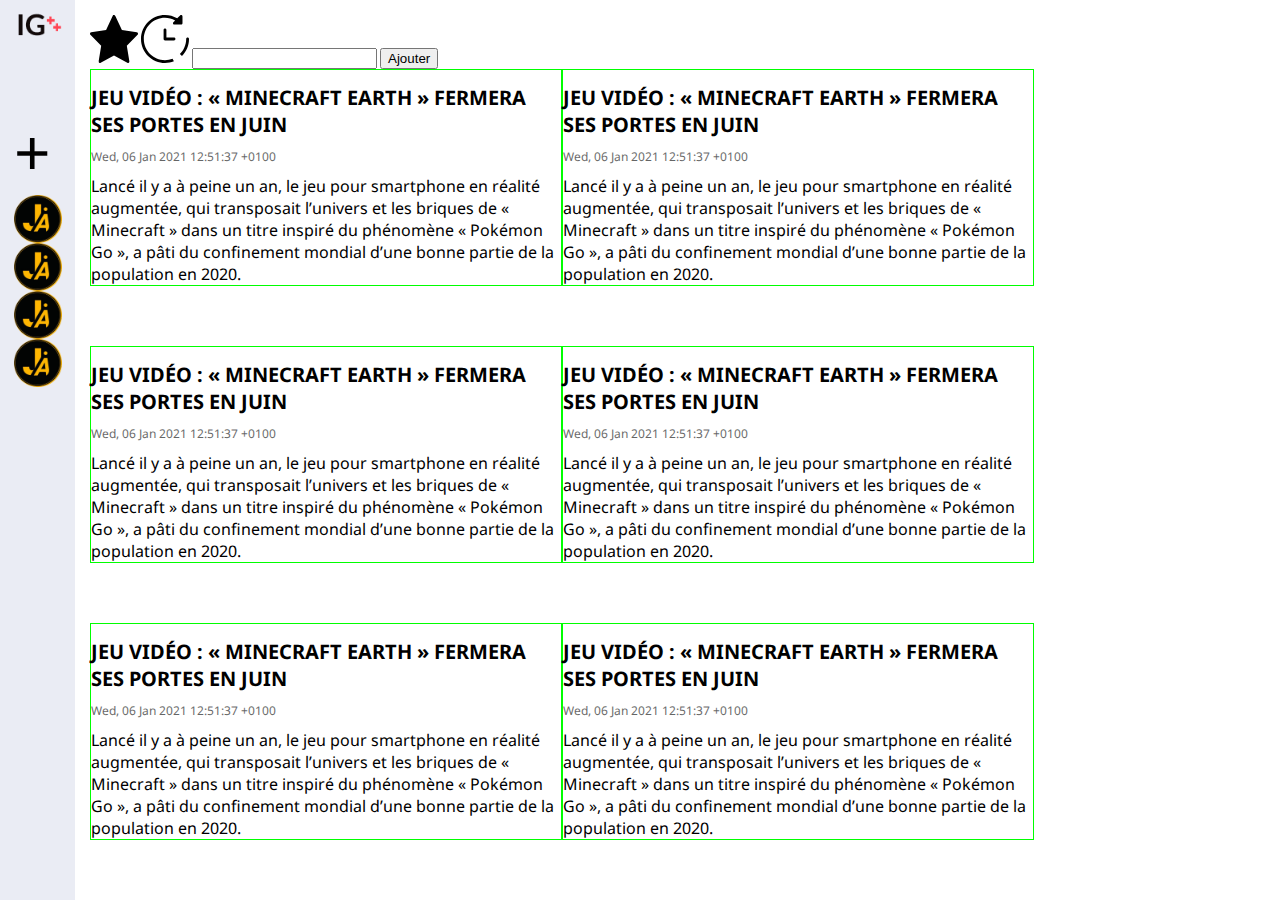
==== RSSearcher/index.html @ 4ce60fc1 "Co-authored-by: Enzo Bassot <enzo.bassot@etu.unilim.fr>" ====
<!DOCTYPE html>
<html lang="fr">
<head>
    <meta charset="UTF-8">
    <meta name="viewport" content="width=device-width, initial-scale=1.0">
    <title>In-Game RSS</title>
    <link href="style/reset.css" rel="stylesheet">
    <link href="style/monStyle.css" rel="stylesheet">
</head>
<body>
    <header class="navbar">
        <img src="data/img/igLogo.png" alt="In-Game RSS" class="nav_igLogo">
        <section class="nav_rssSection">
            <ul class="rssSection_list">
                <li class="nav_rssSection_list_li">
                    <span class="nav_rssSection_list_li_plus">+</span>
                </li>
                <li class="nav_rssSection_list_li">
                    <img src="data/img/fluxLogo1.png" alt="" class="nav_rssSection_list_li_fluxLogo">
                </li>
                <li class="nav_rssSection_list_li">
                    <img src="data/img/fluxLogo1.png" alt="" class="nav_rssSection_list_li_fluxLogo">
                </li>
                <li class="nav_rssSection_list_li">
                    <img src="data/img/fluxLogo1.png" alt="" class="nav_rssSection_list_li_fluxLogo">
                </li>
                <li class="nav_rssSection_list_li">
                    <img src="data/img/fluxLogo1.png" alt="" class="nav_rssSection_list_li_fluxLogo">
                </li>
            </ul>
        </section>
    </header>
    <section class="main">
        <section class="main_top">
            <img src="data/svg/star.svg" alt="" class="main_top_fav">
            <img src="data/svg/chronoR.svg" alt="" class="main_top_sort">
            <input class="main_top_inputText" type="url" pattern="https?://.+.xml+" required></input>
            <input class="main_top_addButton" type="button" value="Ajouter">
        </section>

        <section class="itemSection">
            <!-- <h2 class="itemSection_title">Liste des articles</h2> -->
            <ul class="itemSection_list">
                <!-- ELEMENTS TEMPORAIRES POUR FAIRE LE CSS -->
                <li class="itemSection_list_li">
                    <a href="" class="itemSection_list_li_linkImg"><img src="https://i.ytimg.com/vi/34YnyCKZPOQ/maxresdefault.jpg" alt="" class="itemSection_list_li_img"></a>
                    <h3 class="itemSection_list_li_title"><a href="" class="itemSection_list_li_link">Jeu vidéo : « Minecraft Earth » fermera ses portes en juin</a></h3>
                    <span class="itemSection_list_li_date">Wed, 06 Jan 2021 12:51:37 +0100</span>
                    <p class="itemSection_list_li_desc">Lancé il y a à peine un an, le jeu pour smartphone en réalité augmentée, qui transposait l’univers et les briques de « Minecraft » dans un titre inspiré du phénomène « Pokémon Go », a pâti du confinement mondial d’une bonne partie de la population en 2020.</p>
                </li>
                <li class="itemSection_list_li">
                    <a href="" class="itemSection_list_li_linkImg"><img src="https://i.ytimg.com/vi/34YnyCKZPOQ/maxresdefault.jpg" alt="" class="itemSection_list_li_img"></a>
                    <h3 class="itemSection_list_li_title"><a href="" class="itemSection_list_li_link">Jeu vidéo : « Minecraft Earth » fermera ses portes en juin</a></h3>
                    <span class="itemSection_list_li_date">Wed, 06 Jan 2021 12:51:37 +0100</span>
                    <p class="itemSection_list_li_desc">Lancé il y a à peine un an, le jeu pour smartphone en réalité augmentée, qui transposait l’univers et les briques de « Minecraft » dans un titre inspiré du phénomène « Pokémon Go », a pâti du confinement mondial d’une bonne partie de la population en 2020.</p>
                </li>
                <li class="itemSection_list_li">
                    <a href="" class="itemSection_list_li_linkImg"><img src="https://i.ytimg.com/vi/34YnyCKZPOQ/maxresdefault.jpg" alt="" class="itemSection_list_li_img"></a>
                    <h3 class="itemSection_list_li_title"><a href="" class="itemSection_list_li_link">Jeu vidéo : « Minecraft Earth » fermera ses portes en juin</a></h3>
                    <span class="itemSection_list_li_date">Wed, 06 Jan 2021 12:51:37 +0100</span>
                    <p class="itemSection_list_li_desc">Lancé il y a à peine un an, le jeu pour smartphone en réalité augmentée, qui transposait l’univers et les briques de « Minecraft » dans un titre inspiré du phénomène « Pokémon Go », a pâti du confinement mondial d’une bonne partie de la population en 2020.</p>
                </li>
                <li class="itemSection_list_li">
                    <a href="" class="itemSection_list_li_linkImg"><img src="https://i.ytimg.com/vi/34YnyCKZPOQ/maxresdefault.jpg" alt="" class="itemSection_list_li_img"></a>
                    <h3 class="itemSection_list_li_title"><a href="" class="itemSection_list_li_link">Jeu vidéo : « Minecraft Earth » fermera ses portes en juin</a></h3>
                    <span class="itemSection_list_li_date">Wed, 06 Jan 2021 12:51:37 +0100</span>
                    <p class="itemSection_list_li_desc">Lancé il y a à peine un an, le jeu pour smartphone en réalité augmentée, qui transposait l’univers et les briques de « Minecraft » dans un titre inspiré du phénomène « Pokémon Go », a pâti du confinement mondial d’une bonne partie de la population en 2020.</p>
                </li>
                <li class="itemSection_list_li">
                    <a href="" class="itemSection_list_li_linkImg"><img src="https://i.ytimg.com/vi/34YnyCKZPOQ/maxresdefault.jpg" alt="" class="itemSection_list_li_img"></a>
                    <h3 class="itemSection_list_li_title"><a href="" class="itemSection_list_li_link">Jeu vidéo : « Minecraft Earth » fermera ses portes en juin</a></h3>
                    <span class="itemSection_list_li_date">Wed, 06 Jan 2021 12:51:37 +0100</span>
                    <p class="itemSection_list_li_desc">Lancé il y a à peine un an, le jeu pour smartphone en réalité augmentée, qui transposait l’univers et les briques de « Minecraft » dans un titre inspiré du phénomène « Pokémon Go », a pâti du confinement mondial d’une bonne partie de la population en 2020.</p>
                </li>
                <li class="itemSection_list_li">
                    <a href="" class="itemSection_list_li_linkImg"><img src="https://i.ytimg.com/vi/34YnyCKZPOQ/maxresdefault.jpg" alt="" class="itemSection_list_li_img"></a>
                    <h3 class="itemSection_list_li_title"><a href="" class="itemSection_list_li_link">Jeu vidéo : « Minecraft Earth » fermera ses portes en juin</a></h3>
                    <span class="itemSection_list_li_date">Wed, 06 Jan 2021 12:51:37 +0100</span>
                    <p class="itemSection_list_li_desc">Lancé il y a à peine un an, le jeu pour smartphone en réalité augmentée, qui transposait l’univers et les briques de « Minecraft » dans un titre inspiré du phénomène « Pokémon Go », a pâti du confinement mondial d’une bonne partie de la population en 2020.</p>
                </li>
                
            </ul>
        </section>
    </section>
    
    <script>

        let m = {
            data: null,
            idCounter: null,
            sourceUrlList: ['https://www.jeuxactu.com/rss/ja.rss', 'https://www.lemonde.fr/pixels/rss_full.xml', 'https://www.lemonde.fr/jeux-video/rss_full.xml', 'https://www.lemonde.fr/cultures-web/rss_full.xml'],
            sourcesList: [
                {
                    id: 'id0',
                    sourceUrl: 'https://www.jeuxactu.com/rss/ja.rss',
                    switch: false,
                    fav: false,
                    articles: []
                },
                {
                    id: 'id1',
                    sourceUrl: 'https://www.lemonde.fr/pixels/rss_full.xml',
                    switch: false,
                    fav: false,
                    articles: []
                },
                {
                    id: 'id2',
                    sourceUrl: 'https://www.lemonde.fr/jeux-video/rss_full.xml',
                    switch: false,
                    fav: false,
                    articles: []
                },
                {
                    id: 'id3',
                    sourceUrl: 'https://www.lemonde.fr/cultures-web/rss_full.xml',
                    switch: false,
                    fav: false,
                    articles: []
                }
            ],
            currentArticles: [],

            init: function() {
                m.idCounter = m.sourcesList.length;
                m.initFav();
            },
            
            filterArticle: function() {
                m.currentArticles = [];
                sourcesSwitch = m.sourcesList.filter(e => e.switch == true);
                sourcesSwitch.forEach(e => {
                    e.articles.forEach(f => {
                        m.currentArticles.push(f);
                    });
                });
            },

            addFluxUrl: function(url) {
                m.sourceUrlList.push(url);
            },

            //EMPLACEMENT TEMPORAIRE
            addFluxObj: function(url){
                tempObj = tempObj = {'id': 'id' + m.idCounter,'sourceUrl': url, 'switch': false, 'fav': false, articles: []}
                m.idCounter++;
                c.fetchRSS(tempObj);
                m.sourcesList.push(tempObj);
            },
            //EMPLACEMENT TEMPORAIRE


            updateLocalFlux: function(){
                localStorage.setItem("flux", JSON.stringify(fluxTab))
            },

            initFlux: function(){
                flux = JSON.parse(localStorage.getItem("flux"))
                m.sourceUrlList = flux
            },
            
            addFav: function(source, sw) {
                source.fav = sw;
                m.updateLocalFav();
            },

            updateLocalFav: function(){
                let favTab = [];
                m.sourcesList.forEach(e => {
                    if (e.fav)
                        favTab.push(e.sourceUrl);
                });
                localStorage.setItem("favs", JSON.stringify(favTab));
            },

            initFav: function() {
                favs = JSON.parse(localStorage.getItem("favs"));
                favs.forEach(e => {
                    m.sourcesList.forEach(f => {
                        if (f.sourceUrl == e)
                            f.fav = true;
                    })
                });
            }
        }
        
        let c = {
            init: function() {
                m.init();
                m.sourcesList.forEach(e => {
                    c.fetchRSS(e)
                });
                v.init()
            },

            fetchRSS: function(source) {
                let xhr = new XMLHttpRequest();
                xhr.onreadystatechange = function() {
                    if (xhr.status==200 && xhr.readyState==4) {
                        m.data = JSON.parse(xhr.responseText)
                        v.renderFlux(m.data, source)
                        m.data.channel.item.forEach(e => {
                            source.articles.push({'article': e, 'id': source.id})
                        });
                    }
                };
                xhr.open('get', "https://quentin-huet.fr/pt/script/getRss.php?flux=" + source.sourceUrl);
                xhr.send();
            },

            handlerClickFlux: function(source, target) {
                if (source.switch == false) {
                    source.switch = true;
                    m.filterArticle();
                    v.renderArticles(m.currentArticles);
                    target.style = 'color: #F00'
                } else {
                    source.switch = false;
                    m.filterArticle();
                    v.renderArticles(m.currentArticles);
                    target.style = 'color: #000'
                }
            },

            handlerAdd: function() {
                str = v.inputText.value
                alreadyAdded = false
                if ((str.includes("https://") || str.includes("http://")) & (str.includes(".xml") || (str.includes(".rss")))) {
                    m.sourcesList.forEach(e => {
                        if (str == e.sourceUrl){
                            alreadyAdded = true
                        }      
                    })
                    if (alreadyAdded == false){
                        addFluxObj(str);
                        v.inputText.value = "";   
                    }
                }
            },

            handlerFav: function(source, target) {
                if (source.fav == false){
                    m.addFav(source, true);
                    target.style = 'color: #F00';
                } else {
                    m.addFav(source, false);
                    target.style = 'color: #000';
                }
            }
        }

        let v = {
            fluxList: document.querySelector('.rssSection_list'),
            itemList: document.querySelector('.itemSection_list'),
            inputText: document.querySelector('.main_top_inputText'),
            addButton: document.querySelector('.main_top_addButton'),

            init: function() {
                v.addButton.addEventListener('click', c.handlerAdd)
                //v.renderFav();
            },

            renderFlux: function(flux, source) {
                // Rendu du titre dans la liste des flux
                itemFlux = document.createElement('li')
                itemFlux.classList.add('nav_rssSection_list_li')

                title = document.createElement('p')
                title.classList.add('nav_rssSection_list_li_title');
                fav = document.createElement('p');
                fav.classList.add('nav_rssSection_list_li_fav');

                itemFlux.id = source.id
                title.textContent = flux.channel.title
                title.addEventListener('click', function(ev){c.handlerClickFlux(source, ev.target)})

                fav.textContent = "ajouter en favori";
                fav.addEventListener('click', function(ev){c.handlerFav(source, ev.target)});

                itemFlux.appendChild(title)
                itemFlux.appendChild(fav);
                v.fluxList.appendChild(itemFlux)

                v.renderFav();
            },

            renderArticles(articles) {
                v.itemList.innerHTML = '';
                articles.forEach(e => {
                    itemArticle = document.createElement('li')
                    itemArticle.classList.add('itemSection_list_li');
                    
                    title = document.createElement('h3')
                    title.classList.add('itemSection_list_li_title');
                    desc = document.createElement('p')
                    desc.classList.add('itemSection_list_li_desc');
                    link = document.createElement('a')
                    link.classList.add('itemSection_list_li_link');
                    linkImg = document.createElement('a')
                    link.classList.add('itemSection_list_li_linkImg');
                    date = document.createElement('span')
                    date.classList.add('itemSection_list_li_date');

                    desc.textContent = e.article.description
                    link.textContent = e.article.title
                    link.href = e.article.link
                    linkImg.href = e.article.link
                    link.target = "_blank"
                    date.textContent = e.article.pubDate

                    image = document.createElement('img');
                    image.classList.add('itemSection_list_li_img')
                    if(e.article.enclosure)
                        image.src = e.article.enclosure["@attributes"].url;
                    else
                        image.src = '[data-uri]'

                    itemArticle.id = e.id

                    title.appendChild(link)
                    linkImg.appendChild(image)

                    itemArticle.appendChild(linkImg)
                    itemArticle.appendChild(title)
                    itemArticle.appendChild(date)
                    itemArticle.appendChild(desc)

                    v.itemList.appendChild(itemArticle)
                });
            },

            renderFav(){
                m.sourcesList.forEach(e => {
                    if (e.fav) {
                        document.querySelector('#'+e.id).querySelector('.nav_rssSection_list_li_fav').style = 'color: #F00';
                    }
                })
            }
        }

        c.init();

    </script>
</body>
</html>
---- RSSearcher/style/monStyle.css ----
/* Import de la police du site */
@import url('https://fonts.googleapis.com/css2?family=Noto+Sans:wght@400;700&display=swap');

:root {
    --red: #FF4554;
    --yellow: #FFC107;
    --gray-light: #EAECF4;
    --gray: #D5D8E5;
    --white: #FFF;
}

html {
    font-size: 62.5%;
}

body {
    background-color: var(--white);
    display: flex;
    position: relative;
    font-family: 'Noto Sans', sans-serif;
}

header {
    display: flex;
    flex-direction: column;
    align-items: center;
    position: fixed;
}

.navbar {
    width: 7.5rem;
    height: 100vh;
    background-color: var(--gray-light);
}

.nav_igLogo {
    height: 4.8rem;
    width: 4.8rem;
    margin-bottom: 6rem;
}

.nav_rssSection_list_li {
    display: flex;
    align-items:  center;
}

.nav_rssSection_list_li_plus {
    font-size: 6.4em;
    
}

.nav_rssSection_list_li_fluxLogo {
    height: 4.8rem;
    width: 4.8rem;
}

.nav_rssSection_list_li {
    cursor: pointer;
}

.nav_rssSection_list_li_fav {
    cursor: pointer;
}



/* //////////////// */
/*      MAIN        */
/* //////////////// */

.main {
    padding: 1.5rem;
    margin-left: 7.5rem;
}

.main_top_fav, .main_top_sort {
    width: 4.8rem;
    height: 4.8rem;
}

/* LISTE D'ARTICLES */

.itemSection_list {
    display: flex;
    flex: 1;
    flex-wrap: wrap;
    row-gap: 6rem;
}

.itemSection_list_li {
    max-width: 100vw;
    /* margin: 2.0rem; */

    /* tests */
    border: 1px #0F0 solid;
}

.itemSection_list_li_img {
    width: 100%;
}

.itemSection_list_li_link:hover {
    color: var(--red);
}

.itemSection_list_li_title {
    font-size: 2.0em;
    font-weight: 700;
    text-transform: uppercase;
    margin-bottom: 1rem;
    color: blue;
}

.itemSection_list_li_date {
    font-size: 1.2em;
    opacity: 60%;
}

.itemSection_list_li_desc {
    margin-top: 1rem;
    font-size: 1.6em;
}

@media (min-width: 40rem) {
    .itemSection_list {
        display: inline-flex;
        flex-flow: row wrap;
    }

    .itemSection_list_li {
        /* flex: 0 40%; */
        /* max-width: 20.0rem; */
        flex-basis: 40%;
        /* flex-grow: 50%; */
    }
}
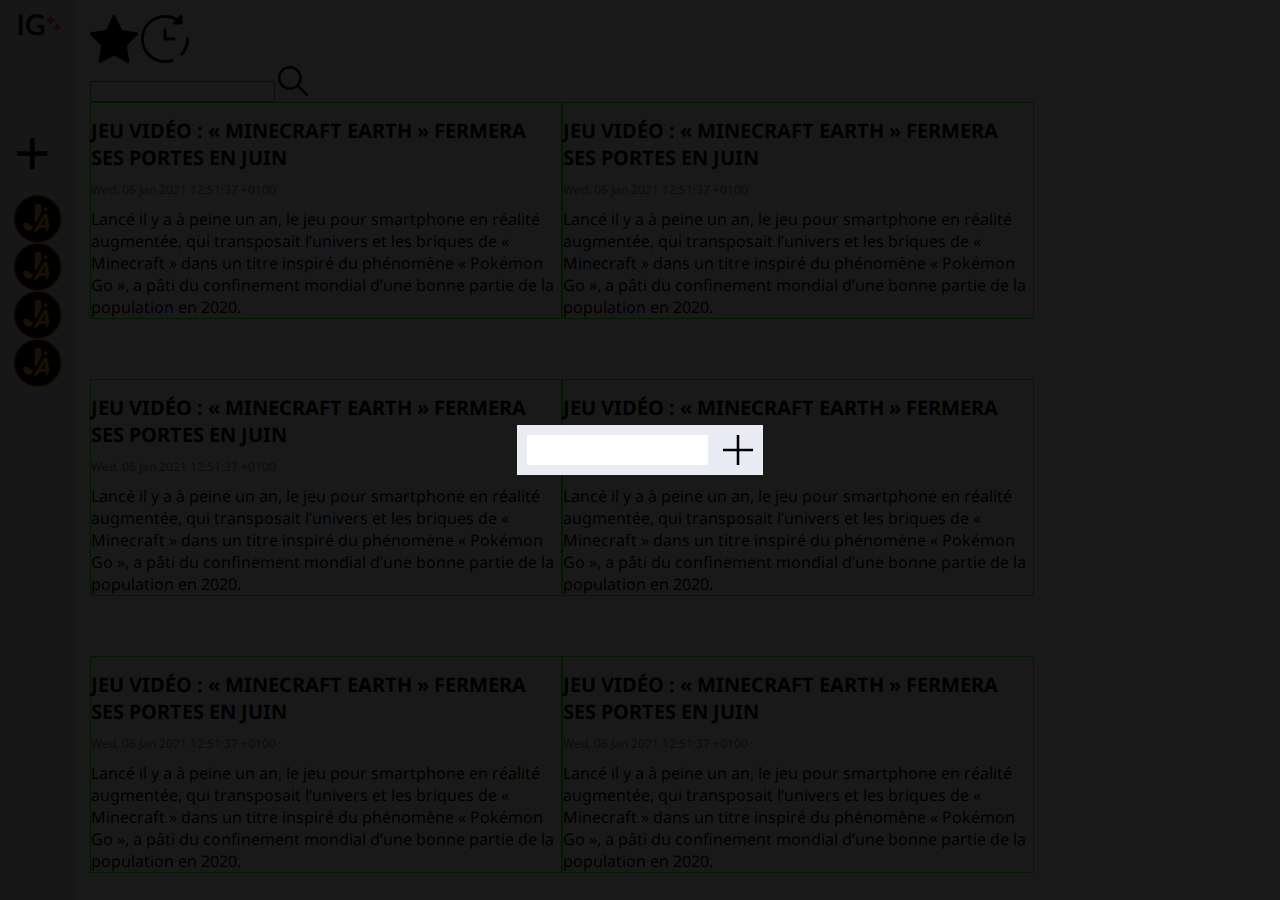
==== commit b0e50437: "last edits 2-we" ====
--- a/RSSearcher/index.html
+++ b/RSSearcher/index.html
@@ -3,11 +3,17 @@
 <head>
     <meta charset="UTF-8">
     <meta name="viewport" content="width=device-width, initial-scale=1.0">
-    <title>In-Game RSS</title>
+    <title>In-Game RSS b</title>
     <link href="style/reset.css" rel="stylesheet">
     <link href="style/monStyle.css" rel="stylesheet">
 </head>
 <body>
+    <div class="addFluxOverlay"></div>
+    <div class="addFluxBox">
+        <input class="addFluxOverlay_box_inputText" type="url"></input>
+        <img class="addFluxOverlay_box_addButton" src="data/svg/plus.svg">
+    </div>
+
     <header class="navbar">
         <img src="data/img/igLogo.png" alt="In-Game RSS" class="nav_igLogo">
         <section class="nav_rssSection">
@@ -31,12 +37,14 @@
         </section>
     </header>
     <section class="main">
-        <section class="main_top">
+        <nav class="main_top">
             <img src="data/svg/star.svg" alt="" class="main_top_fav">
             <img src="data/svg/chronoR.svg" alt="" class="main_top_sort">
-            <input class="main_top_inputText" type="url" pattern="https?://.+.xml+" required></input>
-            <input class="main_top_addButton" type="button" value="Ajouter">
-        </section>
+            <div class="main_top_searchbarBox">
+                <input class="main_top_searchbarBox_search"></input>
+                <img class="main_top_searchbarBox_button" src="data/svg/search.svg">
+            </div>
+        </nav>
 
         <section class="itemSection">
             <!-- <h2 class="itemSection_title">Liste des articles</h2> -->
@@ -87,42 +95,16 @@
 
         let m = {
             data: null,
-            idCounter: null,
-            sourceUrlList: ['https://www.jeuxactu.com/rss/ja.rss', 'https://www.lemonde.fr/pixels/rss_full.xml', 'https://www.lemonde.fr/jeux-video/rss_full.xml', 'https://www.lemonde.fr/cultures-web/rss_full.xml'],
-            sourcesList: [
-                {
-                    id: 'id0',
-                    sourceUrl: 'https://www.jeuxactu.com/rss/ja.rss',
-                    switch: false,
-                    fav: false,
-                    articles: []
-                },
-                {
-                    id: 'id1',
-                    sourceUrl: 'https://www.lemonde.fr/pixels/rss_full.xml',
-                    switch: false,
-                    fav: false,
-                    articles: []
-                },
-                {
-                    id: 'id2',
-                    sourceUrl: 'https://www.lemonde.fr/jeux-video/rss_full.xml',
-                    switch: false,
-                    fav: false,
-                    articles: []
-                },
-                {
-                    id: 'id3',
-                    sourceUrl: 'https://www.lemonde.fr/cultures-web/rss_full.xml',
-                    switch: false,
-                    fav: false,
-                    articles: []
-                }
-            ],
+            idCounter: 0,
+            sourcesUrlList: ['https://www.jeuxactu.com/rss/ja.rss', 'https://www.lemonde.fr/pixels/rss_full.xml', 'https://www.lemonde.fr/jeux-video/rss_full.xml', 'https://www.lemonde.fr/cultures-web/rss_full.xml'],
+            sourcesList: [],
             currentArticles: [],
 
             init: function() {
-                m.idCounter = m.sourcesList.length;
+                m.initFlux();
+                m.sourcesUrlList.forEach(e => {
+                    m.addFluxObj(e);
+                });
                 m.initFav();
             },
             
@@ -136,41 +118,33 @@
                 });
             },
 
+            initFlux: function() {
+                flux = JSON.parse(localStorage.getItem("flux"));
+                if (flux != null){
+                    m.sourcesUrlList = flux;
+                }
+            },
+
             addFluxUrl: function(url) {
-                m.sourceUrlList.push(url);
-            },
-
-            //EMPLACEMENT TEMPORAIRE
-            addFluxObj: function(url){
+                m.sourcesUrlList.push(url);
+                m.updateLocalFlux();
+            },
+
+            addFluxObj: function(url) {
                 tempObj = tempObj = {'id': 'id' + m.idCounter,'sourceUrl': url, 'switch': false, 'fav': false, articles: []}
                 m.idCounter++;
                 c.fetchRSS(tempObj);
                 m.sourcesList.push(tempObj);
             },
-            //EMPLACEMENT TEMPORAIRE
-
-
-            updateLocalFlux: function(){
-                localStorage.setItem("flux", JSON.stringify(fluxTab))
-            },
-
-            initFlux: function(){
-                flux = JSON.parse(localStorage.getItem("flux"))
-                m.sourceUrlList = flux
+
+            updateLocalFlux: function() {
+                console.log('update flux');
+                localStorage.setItem("flux", JSON.stringify(m.sourcesUrlList));
             },
             
             addFav: function(source, sw) {
                 source.fav = sw;
                 m.updateLocalFav();
-            },
-
-            updateLocalFav: function(){
-                let favTab = [];
-                m.sourcesList.forEach(e => {
-                    if (e.fav)
-                        favTab.push(e.sourceUrl);
-                });
-                localStorage.setItem("favs", JSON.stringify(favTab));
             },
 
             initFav: function() {
@@ -181,27 +155,36 @@
                             f.fav = true;
                     })
                 });
+            },
+
+            updateLocalFav: function() {
+                let favTab = [];
+                m.sourcesList.forEach(e => {
+                    if (e.fav){
+                        favTab.push(e.sourceUrl);
+                    }
+                });
+                localStorage.setItem("favs", JSON.stringify(favTab));
             }
         }
         
         let c = {
             init: function() {
                 m.init();
-                m.sourcesList.forEach(e => {
-                    c.fetchRSS(e)
-                });
-                v.init()
+                v.init();
             },
 
             fetchRSS: function(source) {
                 let xhr = new XMLHttpRequest();
                 xhr.onreadystatechange = function() {
                     if (xhr.status==200 && xhr.readyState==4) {
-                        m.data = JSON.parse(xhr.responseText)
-                        v.renderFlux(m.data, source)
-                        m.data.channel.item.forEach(e => {
-                            source.articles.push({'article': e, 'id': source.id})
-                        });
+                        m.data = JSON.parse(xhr.responseText);
+                        if (m.data != false) {
+                            v.renderFlux(m.data, source);
+                            m.data.channel.item.forEach(e => {
+                                source.articles.push({'article': e, 'id': source.id});
+                            });
+                        }
                     }
                 };
                 xhr.open('get', "https://quentin-huet.fr/pt/script/getRss.php?flux=" + source.sourceUrl);
@@ -213,33 +196,35 @@
                     source.switch = true;
                     m.filterArticle();
                     v.renderArticles(m.currentArticles);
-                    target.style = 'color: #F00'
+                    target.style = 'color: #F00';
                 } else {
                     source.switch = false;
                     m.filterArticle();
                     v.renderArticles(m.currentArticles);
-                    target.style = 'color: #000'
+                    target.style = 'color: #000';
                 }
             },
 
             handlerAdd: function() {
-                str = v.inputText.value
-                alreadyAdded = false
+                str = v.inputText.value;
+                alreadyAdded = false;
                 if ((str.includes("https://") || str.includes("http://")) & (str.includes(".xml") || (str.includes(".rss")))) {
                     m.sourcesList.forEach(e => {
-                        if (str == e.sourceUrl){
-                            alreadyAdded = true
+                        if (str == e.sourceUrl) {
+                            alreadyAdded = true;
                         }      
                     })
-                    if (alreadyAdded == false){
-                        addFluxObj(str);
-                        v.inputText.value = "";   
+                    if (alreadyAdded == false) {
+                        m.addFluxUrl(str);
+                        m.addFluxObj(str);
+                        v.inputText.value = "";
+                        v.hideOverlay();
                     }
                 }
             },
 
             handlerFav: function(source, target) {
-                if (source.fav == false){
+                if (source.fav == false) {
                     m.addFav(source, true);
                     target.style = 'color: #F00';
                 } else {
@@ -252,34 +237,39 @@
         let v = {
             fluxList: document.querySelector('.rssSection_list'),
             itemList: document.querySelector('.itemSection_list'),
-            inputText: document.querySelector('.main_top_inputText'),
-            addButton: document.querySelector('.main_top_addButton'),
+            addFluxPlus: document.querySelector('.nav_rssSection_list_li_plus'),
+            addFluxOverlay: document.querySelector('.addFluxOverlay'),
+            addFluxBox: document.querySelector('.addFluxBox'),
+            inputText: document.querySelector('.addFluxOverlay_box_inputText'),
+            addButton: document.querySelector('.addFluxOverlay_box_addButton'),
 
             init: function() {
-                v.addButton.addEventListener('click', c.handlerAdd)
+                v.addFluxPlus.addEventListener('click', v.showOverlay);
+                v.addFluxOverlay.addEventListener('click', v.hideOverlay);
+                v.addButton.addEventListener('click', c.handlerAdd);
                 //v.renderFav();
             },
 
             renderFlux: function(flux, source) {
                 // Rendu du titre dans la liste des flux
-                itemFlux = document.createElement('li')
-                itemFlux.classList.add('nav_rssSection_list_li')
-
-                title = document.createElement('p')
+                itemFlux = document.createElement('li');
+                itemFlux.classList.add('nav_rssSection_list_li');
+
+                title = document.createElement('p');
                 title.classList.add('nav_rssSection_list_li_title');
                 fav = document.createElement('p');
                 fav.classList.add('nav_rssSection_list_li_fav');
 
-                itemFlux.id = source.id
-                title.textContent = flux.channel.title
-                title.addEventListener('click', function(ev){c.handlerClickFlux(source, ev.target)})
+                itemFlux.id = source.id;
+                title.textContent = flux.channel.title;
+                title.addEventListener('click', function(ev){c.handlerClickFlux(source, ev.target)});
 
                 fav.textContent = "ajouter en favori";
                 fav.addEventListener('click', function(ev){c.handlerFav(source, ev.target)});
 
-                itemFlux.appendChild(title)
+                itemFlux.appendChild(title);
                 itemFlux.appendChild(fav);
-                v.fluxList.appendChild(itemFlux)
+                v.fluxList.appendChild(itemFlux);
 
                 v.renderFav();
             },
@@ -287,57 +277,72 @@
             renderArticles(articles) {
                 v.itemList.innerHTML = '';
                 articles.forEach(e => {
-                    itemArticle = document.createElement('li')
+                    itemArticle = document.createElement('li');
                     itemArticle.classList.add('itemSection_list_li');
                     
-                    title = document.createElement('h3')
+                    title = document.createElement('h3');
                     title.classList.add('itemSection_list_li_title');
-                    desc = document.createElement('p')
+                    desc = document.createElement('p');
                     desc.classList.add('itemSection_list_li_desc');
-                    link = document.createElement('a')
+                    link = document.createElement('a');
                     link.classList.add('itemSection_list_li_link');
-                    linkImg = document.createElement('a')
+                    linkImg = document.createElement('a');
                     link.classList.add('itemSection_list_li_linkImg');
-                    date = document.createElement('span')
+                    date = document.createElement('span');
                     date.classList.add('itemSection_list_li_date');
 
-                    desc.textContent = e.article.description
-                    link.textContent = e.article.title
-                    link.href = e.article.link
-                    linkImg.href = e.article.link
-                    link.target = "_blank"
-                    date.textContent = e.article.pubDate
+                    desc.textContent = e.article.description;
+                    link.textContent = e.article.title;
+                    link.href = e.article.link;
+                    linkImg.href = e.article.link;
+                    link.target = "_blank";
+                    date.textContent = e.article.pubDate;
 
                     image = document.createElement('img');
-                    image.classList.add('itemSection_list_li_img')
-                    if(e.article.enclosure)
+                    image.classList.add('itemSection_list_li_img');
+                    if(e.article.enclosure) {
                         image.src = e.article.enclosure["@attributes"].url;
-                    else
+                    }
+                    else {
                         image.src = '[data-uri]'
-
-                    itemArticle.id = e.id
-
-                    title.appendChild(link)
-                    linkImg.appendChild(image)
-
-                    itemArticle.appendChild(linkImg)
-                    itemArticle.appendChild(title)
-                    itemArticle.appendChild(date)
-                    itemArticle.appendChild(desc)
-
-                    v.itemList.appendChild(itemArticle)
-                });
-            },
-
-            renderFav(){
+                    }
+
+                    itemArticle.id = e.id;
+
+                    title.appendChild(link);
+                    linkImg.appendChild(image);
+
+                    itemArticle.appendChild(linkImg);
+                    itemArticle.appendChild(title);
+                    itemArticle.appendChild(date);
+                    itemArticle.appendChild(desc);
+
+                    v.itemList.appendChild(itemArticle);
+                });
+            },
+
+            renderFav() {
                 m.sourcesList.forEach(e => {
                     if (e.fav) {
                         document.querySelector('#'+e.id).querySelector('.nav_rssSection_list_li_fav').style = 'color: #F00';
                     }
                 })
+            },
+
+            showOverlay: function() {
+                v.addFluxOverlay.style.width = '100%';
+                v.addFluxBox.style.width = 'fit-content';
+                v.addFluxBox.style.display = 'flex';
+            },
+
+            hideOverlay: function() {
+                v.addFluxOverlay.style.width = '0';
+                v.addFluxBox.style.width = '0';
+                v.addFluxBox.style.display = 'none';
             }
         }
-
+        
+        v.showOverlay();
         c.init();
 
     </script>
--- a/RSSearcher/style/monStyle.css
+++ b/RSSearcher/style/monStyle.css
@@ -21,14 +21,61 @@
     font-family: 'Noto Sans', sans-serif;
 }
 
-header {
+.addFluxOverlay {
+    position: fixed;
+    height: 100%;
+    width: 0;
+    z-index: 1;
+    top: 0;
+    left: 0;
+    background-color: rgb(0,0,0);
+    background-color: rgba(0,0,0, 0.9);
+    overflow-x: hidden;
+}
+
+.addFluxBox {
+    position: fixed;
+    width: 0;
+    z-index: 2;
+    top: 50%;
+    left: 50%;
+    transform: translate(-50%, -50%);
+    overflow-x: hidden;
+}
+
+.addFluxBox {
+    background-color: var(--gray-light);
+    padding: 1rem;
+    display: none;
+    column-gap: 1.5rem;
+    width: fit-content;
+}
+
+.addFluxOverlay_box_inputText {
+    border: 0;
+    -webkit-appearance: none;
+}
+
+.addFluxOverlay_box_inputText:focus {
+    border: 0;
+    outline-width: 0;
+}
+
+.addFluxOverlay_box_addButton:hover {
+    cursor: pointer;
+}
+
+/* //////////////// */
+/*      Header      */
+/* //////////////// */
+
+/* NAVBAR */
+
+.navbar {
     display: flex;
     flex-direction: column;
     align-items: center;
     position: fixed;
-}
-
-.navbar {
     width: 7.5rem;
     height: 100vh;
     background-color: var(--gray-light);
@@ -42,7 +89,7 @@
 
 .nav_rssSection_list_li {
     display: flex;
-    align-items:  center;
+    align-items: center;
 }
 
 .nav_rssSection_list_li_plus {
@@ -68,6 +115,8 @@
 /* //////////////// */
 /*      MAIN        */
 /* //////////////// */
+
+/* TOP */
 
 .main {
     padding: 1.5rem;
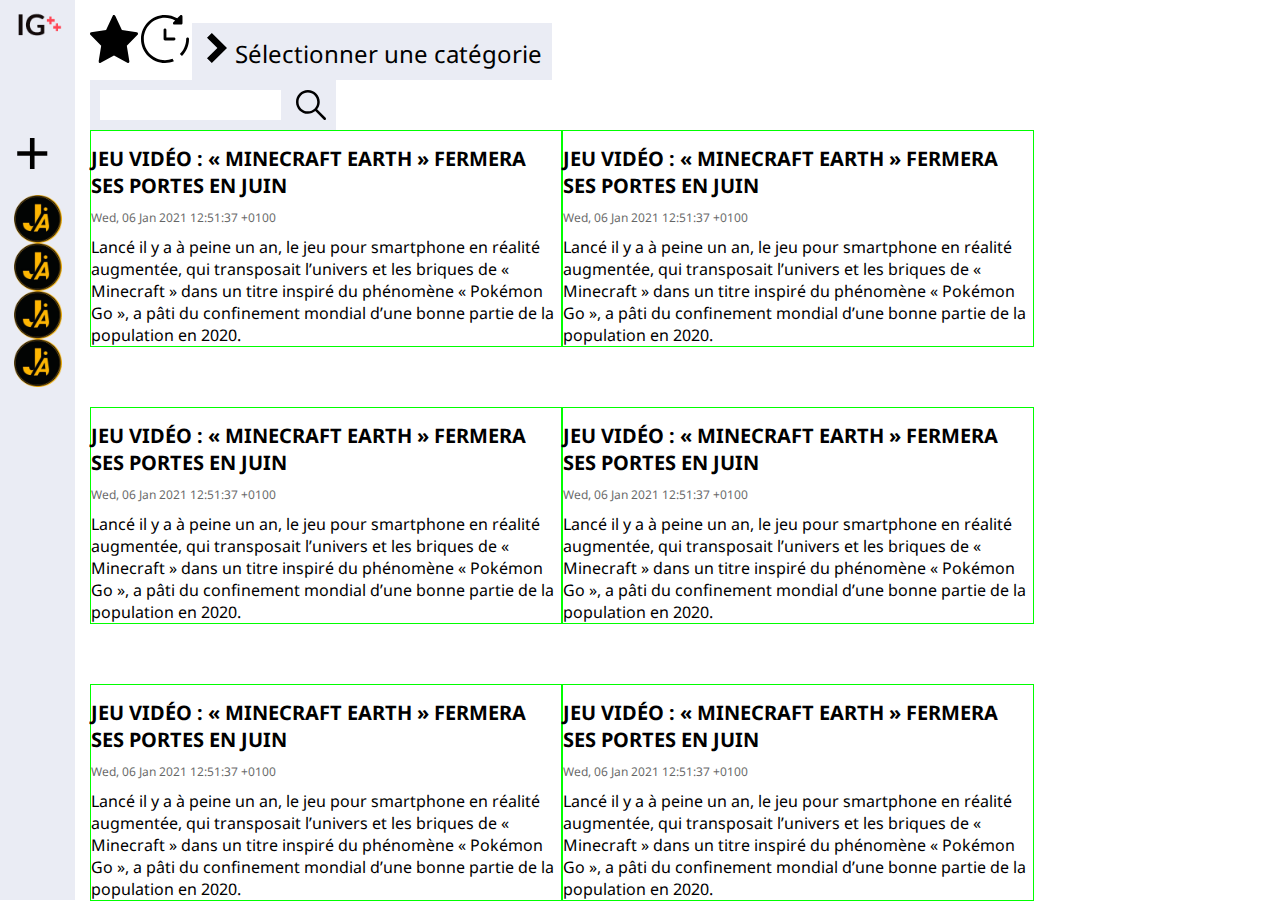
==== commit b361511e: "Co-authored-by: Enzo Bassot <enzo.bassot@etu.unilim.fr>" ====
--- a/RSSearcher/index.html
+++ b/RSSearcher/index.html
@@ -3,7 +3,7 @@
 <head>
     <meta charset="UTF-8">
     <meta name="viewport" content="width=device-width, initial-scale=1.0">
-    <title>In-Game RSS b</title>
+    <title>In-Game RSS 29</title>
     <link href="style/reset.css" rel="stylesheet">
     <link href="style/monStyle.css" rel="stylesheet">
 </head>
@@ -40,6 +40,24 @@
         <nav class="main_top">
             <img src="data/svg/star.svg" alt="" class="main_top_fav">
             <img src="data/svg/chronoR.svg" alt="" class="main_top_sort">
+            <div class="main_top_categoryBox">
+                <img class="main_top_categoryBox_arrow" src="data/svg/arrow.svg">
+                <span class="main_top_categoryBox_text">Sélectionner une catégorie</span>
+                <ul class="main_top_categoryBox_list">
+                    <li class="main_top_categoryBox_list_li">
+                        <span class="main_top_categoryBox_list_li_text">Jeux vidéo</span>
+                    </li>
+                    <li class="main_top_categoryBox_list_li">
+                        <span class="main_top_categoryBox_list_li_text">Pixels</span>
+                    </li>
+                    <li class="main_top_categoryBox_list_li">
+                        <span class="main_top_categoryBox_list_li_text">Cultures web</span>
+                    </li>
+                    <li class="main_top_categoryBox_list_li">
+                        <span class="main_top_categoryBox_list_li_text">Toute l'actualité</span>
+                    </li>
+                </ul>
+            </div>
             <div class="main_top_searchbarBox">
                 <input class="main_top_searchbarBox_search"></input>
                 <img class="main_top_searchbarBox_button" src="data/svg/search.svg">
@@ -103,9 +121,8 @@
             init: function() {
                 m.initFlux();
                 m.sourcesUrlList.forEach(e => {
-                    m.addFluxObj(e);
-                });
-                m.initFav();
+                    m.createFluxObj(e);
+                });
             },
             
             filterArticle: function() {
@@ -130,11 +147,11 @@
                 m.updateLocalFlux();
             },
 
-            addFluxObj: function(url) {
-                tempObj = tempObj = {'id': 'id' + m.idCounter,'sourceUrl': url, 'switch': false, 'fav': false, articles: []}
+            createFluxObj: function(url) {
+                tempObj = tempObj = {'id': 'id' + m.idCounter, 'name': null, 'sourceUrl': url, 'switch': false, 'fav': false, articles: []};
+                m.sourcesList.push(tempObj);
                 m.idCounter++;
-                c.fetchRSS(tempObj);
-                m.sourcesList.push(tempObj);
+                //return tempObj;
             },
 
             updateLocalFlux: function() {
@@ -167,10 +184,21 @@
                 localStorage.setItem("favs", JSON.stringify(favTab));
             }
         }
-        
+
         let c = {
             init: function() {
                 m.init();
+                // m.sourcesList.forEach(e => {
+                //     setTimeout(async function() {
+                //         //c.fetchRSS(e);
+                //         await c.fetchRSS(e);
+                //     },1000);
+                //     v.renderFlux(e);
+                // });
+                m.sourcesList.forEach(e => {
+                    c.fetchRSS(e);
+                });
+                m.initFav();
                 v.init();
             },
 
@@ -180,10 +208,11 @@
                     if (xhr.status==200 && xhr.readyState==4) {
                         m.data = JSON.parse(xhr.responseText);
                         if (m.data != false) {
-                            v.renderFlux(m.data, source);
+                            source.name = m.data.channel.title;
                             m.data.channel.item.forEach(e => {
                                 source.articles.push({'article': e, 'id': source.id});
                             });
+                            v.renderFlux(source);
                         }
                     }
                 };
@@ -250,7 +279,7 @@
                 //v.renderFav();
             },
 
-            renderFlux: function(flux, source) {
+            renderFlux: async function(source) {
                 // Rendu du titre dans la liste des flux
                 itemFlux = document.createElement('li');
                 itemFlux.classList.add('nav_rssSection_list_li');
@@ -261,7 +290,7 @@
                 fav.classList.add('nav_rssSection_list_li_fav');
 
                 itemFlux.id = source.id;
-                title.textContent = flux.channel.title;
+                title.textContent = source.name;
                 title.addEventListener('click', function(ev){c.handlerClickFlux(source, ev.target)});
 
                 fav.textContent = "ajouter en favori";
@@ -322,6 +351,7 @@
             },
 
             renderFav() {
+                //A CHANGER : PAS DE M DANS LE V                
                 m.sourcesList.forEach(e => {
                     if (e.fav) {
                         document.querySelector('#'+e.id).querySelector('.nav_rssSection_list_li_fav').style = 'color: #F00';
@@ -342,7 +372,7 @@
             }
         }
         
-        v.showOverlay();
+        // v.showOverlay();
         c.init();
 
     </script>
--- a/RSSearcher/style/monStyle.css
+++ b/RSSearcher/style/monStyle.css
@@ -41,15 +41,13 @@
     left: 50%;
     transform: translate(-50%, -50%);
     overflow-x: hidden;
-}
-
-.addFluxBox {
+
     background-color: var(--gray-light);
     padding: 1rem;
     display: none;
     column-gap: 1.5rem;
     width: fit-content;
-}
+} 
 
 .addFluxOverlay_box_inputText {
     border: 0;
@@ -90,6 +88,7 @@
 .nav_rssSection_list_li {
     display: flex;
     align-items: center;
+    row-gap: 1.5rem;
 }
 
 .nav_rssSection_list_li_plus {
@@ -128,6 +127,58 @@
     height: 4.8rem;
 }
 
+.main_top_categoryBox {
+    background-color: var(--gray-light);
+    padding: 1rem;
+    column-gap: 1.5rem;
+    width: fit-content;
+    display: inline-block;
+    position: relative;
+}
+
+.main_top_categoryBox_arrow {
+    transform: rotate(90deg);
+}
+
+.main_top_categoryBox_text {
+    font-size: 2.4em;
+}
+
+.main_top_categoryBox_list {
+    display: none;
+    position: absolute;
+    width: 100%;
+    background-color: var(--gray-light);
+    z-index: 1;
+}
+
+/* PLUS TARD PAS EN HOVER → AU CLICK */
+.main_top_categoryBox:hover .main_top_categoryBox_list {
+    display: block;
+}
+
+.main_top_categoryBox_list_li_text {
+    font-size: 2.4em;
+}
+
+.main_top_searchbarBox {
+    background-color: var(--gray-light);
+    padding: 1rem;
+    column-gap: 1.5rem;
+    width: fit-content;
+    display: flex;
+}
+
+.main_top_searchbarBox_search {
+    border: 0;
+    -webkit-appearance: none;
+}
+
+.main_top_searchbarBox_search:focus {
+    border: 0;
+    outline-width: 0;
+}
+
 /* LISTE D'ARTICLES */
 
 .itemSection_list {
@@ -135,6 +186,7 @@
     flex: 1;
     flex-wrap: wrap;
     row-gap: 6rem;
+    
 }
 
 .itemSection_list_li {
@@ -147,6 +199,14 @@
 
 .itemSection_list_li_img {
     width: 100%;
+}
+
+/* /!\ */
+/* NE MARCHE PAS */
+/* /!\ */
+.itemSection_list_li_img:hover .itemSection_list_li_title {
+    opacity: 80%;
+    color: var(--red);
 }
 
 .itemSection_list_li_link:hover {
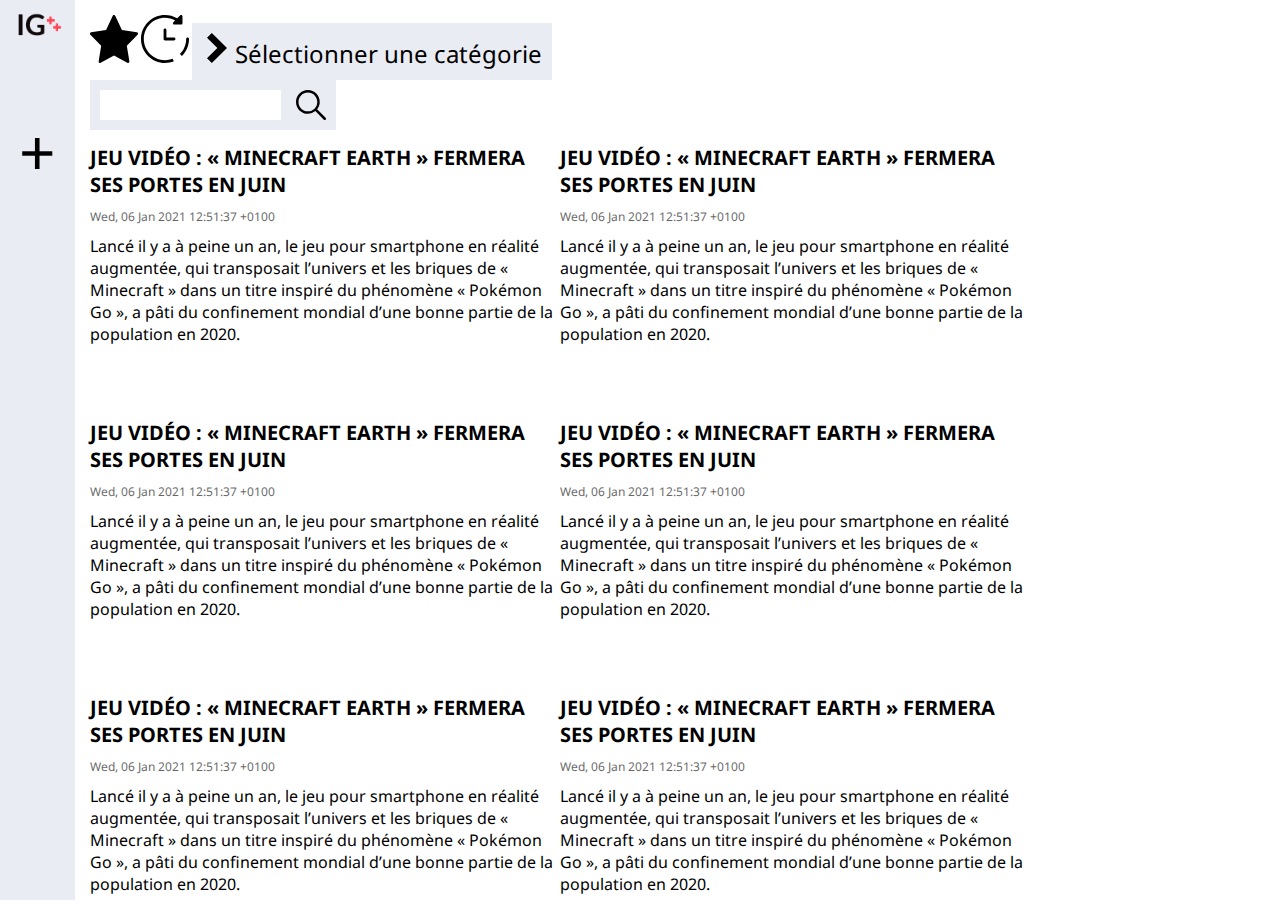
==== commit 7c0d8342: "added flux icons" ====
--- a/RSSearcher/index.html
+++ b/RSSearcher/index.html
@@ -3,7 +3,7 @@
 <head>
     <meta charset="UTF-8">
     <meta name="viewport" content="width=device-width, initial-scale=1.0">
-    <title>In-Game RSS 29</title>
+    <title>In-Game RSS 32</title>
     <link href="style/reset.css" rel="stylesheet">
     <link href="style/monStyle.css" rel="stylesheet">
 </head>
@@ -20,18 +20,6 @@
             <ul class="rssSection_list">
                 <li class="nav_rssSection_list_li">
                     <span class="nav_rssSection_list_li_plus">+</span>
-                </li>
-                <li class="nav_rssSection_list_li">
-                    <img src="data/img/fluxLogo1.png" alt="" class="nav_rssSection_list_li_fluxLogo">
-                </li>
-                <li class="nav_rssSection_list_li">
-                    <img src="data/img/fluxLogo1.png" alt="" class="nav_rssSection_list_li_fluxLogo">
-                </li>
-                <li class="nav_rssSection_list_li">
-                    <img src="data/img/fluxLogo1.png" alt="" class="nav_rssSection_list_li_fluxLogo">
-                </li>
-                <li class="nav_rssSection_list_li">
-                    <img src="data/img/fluxLogo1.png" alt="" class="nav_rssSection_list_li_fluxLogo">
                 </li>
             </ul>
         </section>
@@ -212,6 +200,8 @@
                             m.data.channel.item.forEach(e => {
                                 source.articles.push({'article': e, 'id': source.id});
                             });
+                            console.log("source:");
+                            console.log(source);
                             v.renderFlux(source);
                         }
                     }
@@ -245,7 +235,7 @@
                     })
                     if (alreadyAdded == false) {
                         m.addFluxUrl(str);
-                        m.addFluxObj(str);
+                        m.createFluxObj(str);
                         v.inputText.value = "";
                         v.hideOverlay();
                     }
@@ -276,27 +266,38 @@
                 v.addFluxPlus.addEventListener('click', v.showOverlay);
                 v.addFluxOverlay.addEventListener('click', v.hideOverlay);
                 v.addButton.addEventListener('click', c.handlerAdd);
-                //v.renderFav();
-            },
-
-            renderFlux: async function(source) {
+            },
+
+            renderFlux: function(source) {
                 // Rendu du titre dans la liste des flux
                 itemFlux = document.createElement('li');
                 itemFlux.classList.add('nav_rssSection_list_li');
 
-                title = document.createElement('p');
-                title.classList.add('nav_rssSection_list_li_title');
+                // title = document.createElement('p');
+                // title.classList.add('nav_rssSection_list_li_title');
+                icon = document.createElement('img');
+                icon.classList.add('nav_rssSection_list_li_fluxLogo');
+
+                if (source.sourceUrl.includes('jeuxactu'))
+                    icon.src = 'data/img/fluxJa.png'
+                else if (source.sourceUrl.includes('lemonde'))
+                    icon.src = 'data/img/fluxLm.png'
+                else if (source.sourceUrl)
+                    icon.src = 'data/img/fluxDefault.png'
+
                 fav = document.createElement('p');
                 fav.classList.add('nav_rssSection_list_li_fav');
 
                 itemFlux.id = source.id;
-                title.textContent = source.name;
-                title.addEventListener('click', function(ev){c.handlerClickFlux(source, ev.target)});
+                // title.textContent = source.name;
+                // à mettre sur l'image!!!!
+                icon.addEventListener('click', function(ev){c.handlerClickFlux(source, ev.target)});
 
                 fav.textContent = "ajouter en favori";
                 fav.addEventListener('click', function(ev){c.handlerFav(source, ev.target)});
 
-                itemFlux.appendChild(title);
+                // itemFlux.appendChild(title);
+                itemFlux.appendChild(icon)
                 itemFlux.appendChild(fav);
                 v.fluxList.appendChild(itemFlux);
 
--- a/RSSearcher/style/monStyle.css
+++ b/RSSearcher/style/monStyle.css
@@ -194,7 +194,7 @@
     /* margin: 2.0rem; */
 
     /* tests */
-    border: 1px #0F0 solid;
+    /* border: 1px #0F0 solid; */
 }
 
 .itemSection_list_li_img {
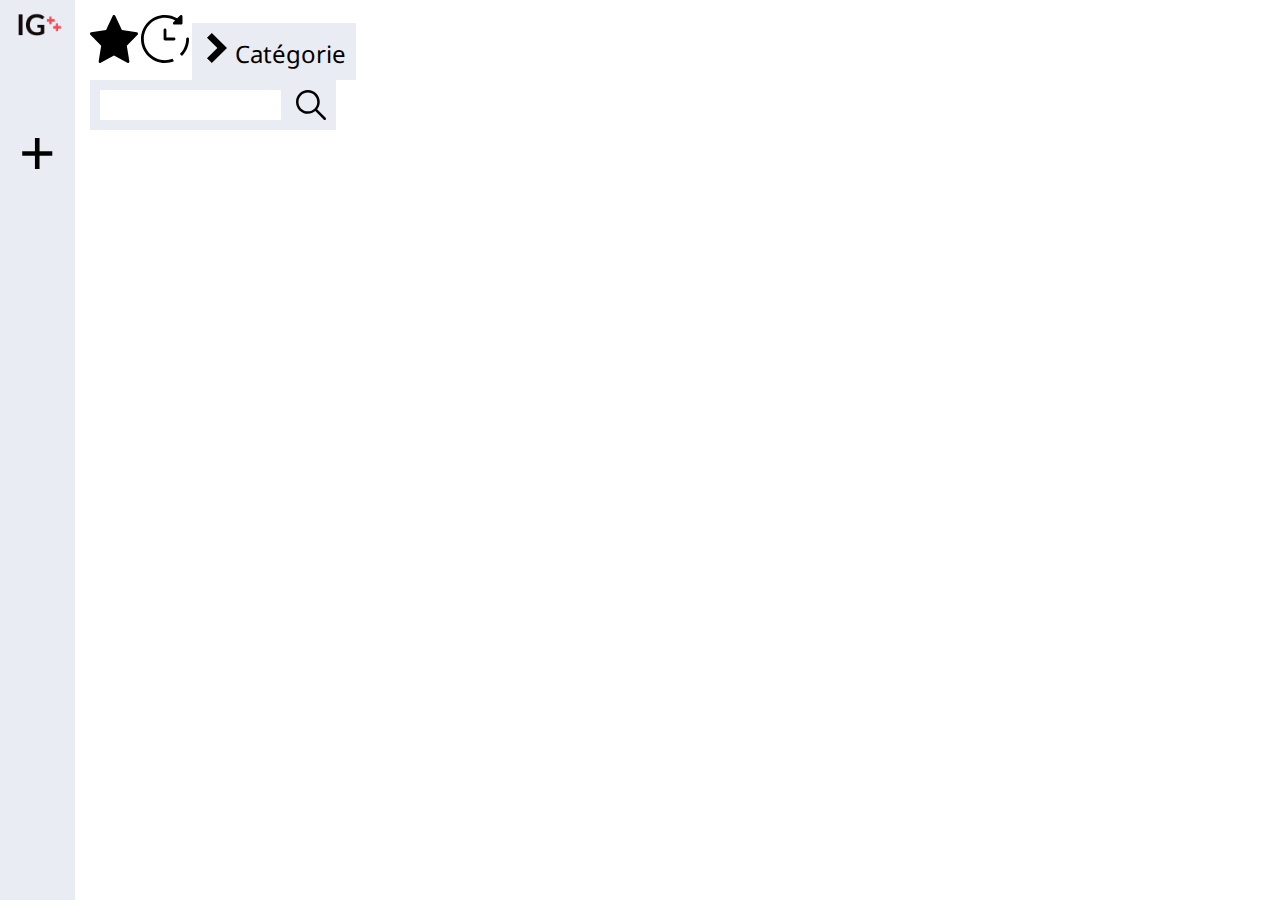
==== commit 5fab62e1: "last edits, better navbar" ====
--- a/RSSearcher/index.html
+++ b/RSSearcher/index.html
@@ -3,7 +3,7 @@
 <head>
     <meta charset="UTF-8">
     <meta name="viewport" content="width=device-width, initial-scale=1.0">
-    <title>In-Game RSS 32</title>
+    <title>In-Game RSS</title>
     <link href="style/reset.css" rel="stylesheet">
     <link href="style/monStyle.css" rel="stylesheet">
 </head>
@@ -17,7 +17,7 @@
     <header class="navbar">
         <img src="data/img/igLogo.png" alt="In-Game RSS" class="nav_igLogo">
         <section class="nav_rssSection">
-            <ul class="rssSection_list">
+            <ul class="nav_rssSection_list">
                 <li class="nav_rssSection_list_li">
                     <span class="nav_rssSection_list_li_plus">+</span>
                 </li>
@@ -30,7 +30,7 @@
             <img src="data/svg/chronoR.svg" alt="" class="main_top_sort">
             <div class="main_top_categoryBox">
                 <img class="main_top_categoryBox_arrow" src="data/svg/arrow.svg">
-                <span class="main_top_categoryBox_text">Sélectionner une catégorie</span>
+                <span class="main_top_categoryBox_text">Catégorie</span>
                 <ul class="main_top_categoryBox_list">
                     <li class="main_top_categoryBox_list_li">
                         <span class="main_top_categoryBox_list_li_text">Jeux vidéo</span>
@@ -56,43 +56,12 @@
             <!-- <h2 class="itemSection_title">Liste des articles</h2> -->
             <ul class="itemSection_list">
                 <!-- ELEMENTS TEMPORAIRES POUR FAIRE LE CSS -->
-                <li class="itemSection_list_li">
+                <!-- <li class="itemSection_list_li">
                     <a href="" class="itemSection_list_li_linkImg"><img src="https://i.ytimg.com/vi/34YnyCKZPOQ/maxresdefault.jpg" alt="" class="itemSection_list_li_img"></a>
                     <h3 class="itemSection_list_li_title"><a href="" class="itemSection_list_li_link">Jeu vidéo : « Minecraft Earth » fermera ses portes en juin</a></h3>
                     <span class="itemSection_list_li_date">Wed, 06 Jan 2021 12:51:37 +0100</span>
                     <p class="itemSection_list_li_desc">Lancé il y a à peine un an, le jeu pour smartphone en réalité augmentée, qui transposait l’univers et les briques de « Minecraft » dans un titre inspiré du phénomène « Pokémon Go », a pâti du confinement mondial d’une bonne partie de la population en 2020.</p>
-                </li>
-                <li class="itemSection_list_li">
-                    <a href="" class="itemSection_list_li_linkImg"><img src="https://i.ytimg.com/vi/34YnyCKZPOQ/maxresdefault.jpg" alt="" class="itemSection_list_li_img"></a>
-                    <h3 class="itemSection_list_li_title"><a href="" class="itemSection_list_li_link">Jeu vidéo : « Minecraft Earth » fermera ses portes en juin</a></h3>
-                    <span class="itemSection_list_li_date">Wed, 06 Jan 2021 12:51:37 +0100</span>
-                    <p class="itemSection_list_li_desc">Lancé il y a à peine un an, le jeu pour smartphone en réalité augmentée, qui transposait l’univers et les briques de « Minecraft » dans un titre inspiré du phénomène « Pokémon Go », a pâti du confinement mondial d’une bonne partie de la population en 2020.</p>
-                </li>
-                <li class="itemSection_list_li">
-                    <a href="" class="itemSection_list_li_linkImg"><img src="https://i.ytimg.com/vi/34YnyCKZPOQ/maxresdefault.jpg" alt="" class="itemSection_list_li_img"></a>
-                    <h3 class="itemSection_list_li_title"><a href="" class="itemSection_list_li_link">Jeu vidéo : « Minecraft Earth » fermera ses portes en juin</a></h3>
-                    <span class="itemSection_list_li_date">Wed, 06 Jan 2021 12:51:37 +0100</span>
-                    <p class="itemSection_list_li_desc">Lancé il y a à peine un an, le jeu pour smartphone en réalité augmentée, qui transposait l’univers et les briques de « Minecraft » dans un titre inspiré du phénomène « Pokémon Go », a pâti du confinement mondial d’une bonne partie de la population en 2020.</p>
-                </li>
-                <li class="itemSection_list_li">
-                    <a href="" class="itemSection_list_li_linkImg"><img src="https://i.ytimg.com/vi/34YnyCKZPOQ/maxresdefault.jpg" alt="" class="itemSection_list_li_img"></a>
-                    <h3 class="itemSection_list_li_title"><a href="" class="itemSection_list_li_link">Jeu vidéo : « Minecraft Earth » fermera ses portes en juin</a></h3>
-                    <span class="itemSection_list_li_date">Wed, 06 Jan 2021 12:51:37 +0100</span>
-                    <p class="itemSection_list_li_desc">Lancé il y a à peine un an, le jeu pour smartphone en réalité augmentée, qui transposait l’univers et les briques de « Minecraft » dans un titre inspiré du phénomène « Pokémon Go », a pâti du confinement mondial d’une bonne partie de la population en 2020.</p>
-                </li>
-                <li class="itemSection_list_li">
-                    <a href="" class="itemSection_list_li_linkImg"><img src="https://i.ytimg.com/vi/34YnyCKZPOQ/maxresdefault.jpg" alt="" class="itemSection_list_li_img"></a>
-                    <h3 class="itemSection_list_li_title"><a href="" class="itemSection_list_li_link">Jeu vidéo : « Minecraft Earth » fermera ses portes en juin</a></h3>
-                    <span class="itemSection_list_li_date">Wed, 06 Jan 2021 12:51:37 +0100</span>
-                    <p class="itemSection_list_li_desc">Lancé il y a à peine un an, le jeu pour smartphone en réalité augmentée, qui transposait l’univers et les briques de « Minecraft » dans un titre inspiré du phénomène « Pokémon Go », a pâti du confinement mondial d’une bonne partie de la population en 2020.</p>
-                </li>
-                <li class="itemSection_list_li">
-                    <a href="" class="itemSection_list_li_linkImg"><img src="https://i.ytimg.com/vi/34YnyCKZPOQ/maxresdefault.jpg" alt="" class="itemSection_list_li_img"></a>
-                    <h3 class="itemSection_list_li_title"><a href="" class="itemSection_list_li_link">Jeu vidéo : « Minecraft Earth » fermera ses portes en juin</a></h3>
-                    <span class="itemSection_list_li_date">Wed, 06 Jan 2021 12:51:37 +0100</span>
-                    <p class="itemSection_list_li_desc">Lancé il y a à peine un an, le jeu pour smartphone en réalité augmentée, qui transposait l’univers et les briques de « Minecraft » dans un titre inspiré du phénomène « Pokémon Go », a pâti du confinement mondial d’une bonne partie de la population en 2020.</p>
-                </li>
-                
+                </li> -->
             </ul>
         </section>
     </section>
@@ -200,8 +169,6 @@
                             m.data.channel.item.forEach(e => {
                                 source.articles.push({'article': e, 'id': source.id});
                             });
-                            console.log("source:");
-                            console.log(source);
                             v.renderFlux(source);
                         }
                     }
@@ -215,12 +182,12 @@
                     source.switch = true;
                     m.filterArticle();
                     v.renderArticles(m.currentArticles);
-                    target.style = 'color: #F00';
+                    target.style = 'filter: brightness(1)';
                 } else {
                     source.switch = false;
                     m.filterArticle();
                     v.renderArticles(m.currentArticles);
-                    target.style = 'color: #000';
+                    target.style = 'filter: brightness(.5)';
                 }
             },
 
@@ -245,16 +212,16 @@
             handlerFav: function(source, target) {
                 if (source.fav == false) {
                     m.addFav(source, true);
-                    target.style = 'color: #F00';
+                    target.src = 'data/svg/favFull.svg';
                 } else {
                     m.addFav(source, false);
-                    target.style = 'color: #000';
+                    target.src = 'data/svg/favEmpty.svg';
                 }
             }
         }
 
         let v = {
-            fluxList: document.querySelector('.rssSection_list'),
+            fluxList: document.querySelector('.nav_rssSection_list'),
             itemList: document.querySelector('.itemSection_list'),
             addFluxPlus: document.querySelector('.nav_rssSection_list_li_plus'),
             addFluxOverlay: document.querySelector('.addFluxOverlay'),
@@ -279,24 +246,23 @@
                 icon.classList.add('nav_rssSection_list_li_fluxLogo');
 
                 if (source.sourceUrl.includes('jeuxactu'))
-                    icon.src = 'data/img/fluxJa.png'
+                    icon.src = 'data/img/fluxJa.png';
                 else if (source.sourceUrl.includes('lemonde'))
-                    icon.src = 'data/img/fluxLm.png'
+                    icon.src = 'data/img/fluxLm.png';
                 else if (source.sourceUrl)
-                    icon.src = 'data/img/fluxDefault.png'
-
-                fav = document.createElement('p');
+                    icon.src = 'data/img/fluxDefault.png';
+
+                // fav = document.createElement('p');
+                fav = document.createElement('img');
                 fav.classList.add('nav_rssSection_list_li_fav');
 
                 itemFlux.id = source.id;
-                // title.textContent = source.name;
-                // à mettre sur l'image!!!!
                 icon.addEventListener('click', function(ev){c.handlerClickFlux(source, ev.target)});
 
-                fav.textContent = "ajouter en favori";
+                // fav.textContent = "ajouter en favori";
+                fav.src = 'data/svg/favEmpty.svg';
                 fav.addEventListener('click', function(ev){c.handlerFav(source, ev.target)});
 
-                // itemFlux.appendChild(title);
                 itemFlux.appendChild(icon)
                 itemFlux.appendChild(fav);
                 v.fluxList.appendChild(itemFlux);
@@ -355,7 +321,7 @@
                 //A CHANGER : PAS DE M DANS LE V                
                 m.sourcesList.forEach(e => {
                     if (e.fav) {
-                        document.querySelector('#'+e.id).querySelector('.nav_rssSection_list_li_fav').style = 'color: #F00';
+                        document.querySelector('#'+e.id).querySelector('.nav_rssSection_list_li_fav').src = 'data/svg/favFull.svg';
                     }
                 })
             },
--- a/RSSearcher/style/monStyle.css
+++ b/RSSearcher/style/monStyle.css
@@ -29,7 +29,7 @@
     top: 0;
     left: 0;
     background-color: rgb(0,0,0);
-    background-color: rgba(0,0,0, 0.9);
+    background-color: rgba(0,0,0, 0.2);
     overflow-x: hidden;
 }
 
@@ -77,6 +77,11 @@
     width: 7.5rem;
     height: 100vh;
     background-color: var(--gray-light);
+    overflow-y: scroll;
+}
+
+.navbar::-webkit-scrollbar {
+    display: none;
 }
 
 .nav_igLogo {
@@ -85,10 +90,18 @@
     margin-bottom: 6rem;
 }
 
+.nav_rssSection_list {
+    display: flex;
+    flex-direction: column;
+    row-gap: 1.5rem;
+}
+
 .nav_rssSection_list_li {
     display: flex;
+    flex-direction: column;
     align-items: center;
     row-gap: 1.5rem;
+    cursor: pointer;
 }
 
 .nav_rssSection_list_li_plus {
@@ -99,10 +112,7 @@
 .nav_rssSection_list_li_fluxLogo {
     height: 4.8rem;
     width: 4.8rem;
-}
-
-.nav_rssSection_list_li {
-    cursor: pointer;
+    filter: brightness(.5);
 }
 
 .nav_rssSection_list_li_fav {
@@ -205,7 +215,7 @@
 /* NE MARCHE PAS */
 /* /!\ */
 .itemSection_list_li_img:hover .itemSection_list_li_title {
-    opacity: 80%;
+    /* opacity: 80%; */
     color: var(--red);
 }
 
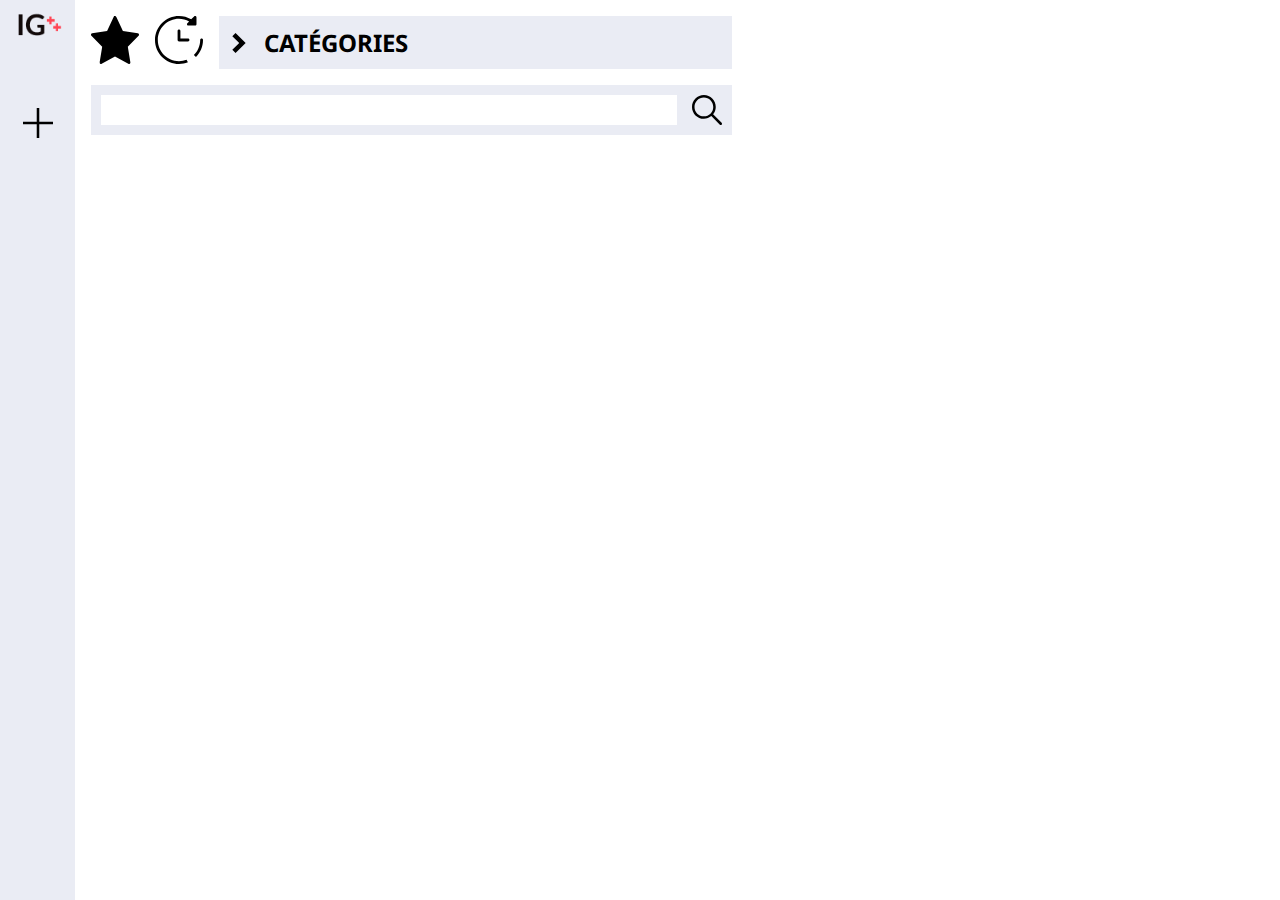
==== commit e5ad49a7: "Co-authored-by: Enzo Bassot <enzo.bassot@etu.unilim.fr>" ====
--- a/RSSearcher/index.html
+++ b/RSSearcher/index.html
@@ -2,8 +2,8 @@
 <html lang="fr">
 <head>
     <meta charset="UTF-8">
-    <meta name="viewport" content="width=device-width, initial-scale=1.0">
-    <title>In-Game RSS</title>
+    <meta name="viewporst" content="width=device-width, initial-scale=1.0">
+    <title>(3.36) In-Game RSS</title>
     <link href="style/reset.css" rel="stylesheet">
     <link href="style/monStyle.css" rel="stylesheet">
 </head>
@@ -19,7 +19,7 @@
         <section class="nav_rssSection">
             <ul class="nav_rssSection_list">
                 <li class="nav_rssSection_list_li">
-                    <span class="nav_rssSection_list_li_plus">+</span>
+                    <img class="nav_rssSection_list_li_plus" src="data/svg/plus.svg">
                 </li>
             </ul>
         </section>
@@ -30,7 +30,7 @@
             <img src="data/svg/chronoR.svg" alt="" class="main_top_sort">
             <div class="main_top_categoryBox">
                 <img class="main_top_categoryBox_arrow" src="data/svg/arrow.svg">
-                <span class="main_top_categoryBox_text">Catégorie</span>
+                <span class="main_top_categoryBox_text">Catégories</span>
                 <ul class="main_top_categoryBox_list">
                     <li class="main_top_categoryBox_list_li">
                         <span class="main_top_categoryBox_list_li_text">Jeux vidéo</span>
@@ -81,16 +81,6 @@
                     m.createFluxObj(e);
                 });
             },
-            
-            filterArticle: function() {
-                m.currentArticles = [];
-                sourcesSwitch = m.sourcesList.filter(e => e.switch == true);
-                sourcesSwitch.forEach(e => {
-                    e.articles.forEach(f => {
-                        m.currentArticles.push(f);
-                    });
-                });
-            },
 
             initFlux: function() {
                 flux = JSON.parse(localStorage.getItem("flux"));
@@ -112,7 +102,6 @@
             },
 
             updateLocalFlux: function() {
-                console.log('update flux');
                 localStorage.setItem("flux", JSON.stringify(m.sourcesUrlList));
             },
             
@@ -139,6 +128,27 @@
                     }
                 });
                 localStorage.setItem("favs", JSON.stringify(favTab));
+            },
+
+            filterFlux: function() {
+                m.currentArticles = [];
+                sourcesSwitch = m.sourcesList.filter(e => e.switch == true);
+                sourcesSwitch.forEach(e => {
+                    e.articles.forEach(f => {
+                        m.currentArticles.push(f);
+                    });
+                });
+            },
+
+            filterFav: function() {
+                m.currentArticles = [];
+                sourcesFav = m.sourcesList.filter(e => e.fav == true);
+                sourcesFav.forEach(e => {
+                    e.articles.forEach(f => {
+                        m.currentArticles.push(f);
+                    });
+                });
+                return sourcesFav;
             }
         }
 
@@ -170,29 +180,60 @@
                                 source.articles.push({'article': e, 'id': source.id});
                             });
                             v.renderFlux(source);
+                            v.renderFav(source);
                         }
                     }
                 };
-                xhr.open('get', "https://quentin-huet.fr/pt/script/getRss.php?flux=" + source.sourceUrl);
+                xhr.open('get', "https://quentin-huet.fr/pt3/script/getRss.php?flux=" + source.sourceUrl);
                 xhr.send();
+            },
+
+            // fetchRSS_REC: function(urls, pos) {
+            //     let xhr = new XMLHttpRequest();
+            //     xhr.onreadystatechange = function() {
+            //         if (xhr.status==200 && xhr.readyState==4) {
+            //             m.data = JSON.parse(xhr.responseText);
+            //             if (pos+1<urls.length)
+            //                 fetchRSS_REC(urls, pos+1);
+            //             else{
+            //                 // tous les flux sont chargés (affichage et tout)
+            //             }
+            //         }
+            //     };
+            //     xhr.open('get', "https://quentin-huet.fr/pt/script/getRss.php?flux=" + urls[pos]);
+            //     xhr.send();
+            // },
+
+            updateArticles: function(){
+                m.filterFlux();
+                v.renderArticles(m.currentArticles);
             },
 
             handlerClickFlux: function(source, target) {
                 if (source.switch == false) {
                     source.switch = true;
-                    m.filterArticle();
-                    v.renderArticles(m.currentArticles);
-                    target.style = 'filter: brightness(1)';
+                    c.updateArticles();
+                    v.fluxBrightness(target, '1', 'target');
                 } else {
                     source.switch = false;
-                    m.filterArticle();
-                    v.renderArticles(m.currentArticles);
-                    target.style = 'filter: brightness(.5)';
-                }
-            },
-
-            handlerAdd: function() {
-                str = v.inputText.value;
+                    c.updateArticles();
+                    v.fluxBrightness(target, '.5', 'target');
+                }
+            },
+
+            resetFlux: function(){
+                m.currentArticles = [];
+                v.renderArticles();
+                m.sourcesList.forEach(e => {
+                    if (e.switch == true){
+                        e.switch = false;
+                        v.fluxBrightness(e.id, '.5', 'id');
+                    }
+                });
+            },
+
+            handlerAddFlux: function() {
+                str = v.addFluxInputText.value;
                 alreadyAdded = false;
                 if ((str.includes("https://") || str.includes("http://")) & (str.includes(".xml") || (str.includes(".rss")))) {
                     m.sourcesList.forEach(e => {
@@ -203,8 +244,10 @@
                     if (alreadyAdded == false) {
                         m.addFluxUrl(str);
                         m.createFluxObj(str);
-                        v.inputText.value = "";
+                        v.addFluxInputText.value = "";
                         v.hideOverlay();
+                        // Il faut afficher le flux aussi !
+                        // Pour l'instant il ne s'affiche qu'après un refresh
                     }
                 }
             },
@@ -217,6 +260,15 @@
                     m.addFav(source, false);
                     target.src = 'data/svg/favEmpty.svg';
                 }
+            },
+
+            handlerFilterFav: function() {
+                c.resetFlux();
+                //favFlux = m.filterFav();
+                m.filterFav();
+                v.renderArticles(m.currentArticles);
+                //IL FAUT RECUPERER LA TARGET
+                //v.fluxBrightness(v.fluxButton, 1);
             }
         }
 
@@ -226,104 +278,128 @@
             addFluxPlus: document.querySelector('.nav_rssSection_list_li_plus'),
             addFluxOverlay: document.querySelector('.addFluxOverlay'),
             addFluxBox: document.querySelector('.addFluxBox'),
-            inputText: document.querySelector('.addFluxOverlay_box_inputText'),
+            addFluxInputText: document.querySelector('.addFluxOverlay_box_inputText'),
             addButton: document.querySelector('.addFluxOverlay_box_addButton'),
+            filterFavButton: document.querySelector('.main_top_fav'),
+            categoryBox: document.querySelector('main_top_categoryBox'),
+            // note Quentin : faire bouger la petite flèche aussi
+
 
             init: function() {
+                v.renderNav();
+                v.renderArticles();
+            },
+
+            renderNav: function() {
                 v.addFluxPlus.addEventListener('click', v.showOverlay);
                 v.addFluxOverlay.addEventListener('click', v.hideOverlay);
-                v.addButton.addEventListener('click', c.handlerAdd);
+                v.addButton.addEventListener('click', c.handlerAddFlux);
+                // v.addFluxInputText.addEventListener('submit', c.handlerAddFlux);
+                v.addFluxInputText.addEventListener('keypress', function (e) {
+                    if (e.key === 'Enter') {
+                        c.handlerAddFlux();
+                    }
+                });
+                v.filterFavButton.addEventListener('click', c.handlerFilterFav);
+                // v.categoryBox.addEventListener('click');
             },
 
             renderFlux: function(source) {
-                // Rendu du titre dans la liste des flux
-                itemFlux = document.createElement('li');
-                itemFlux.classList.add('nav_rssSection_list_li');
-
-                // title = document.createElement('p');
-                // title.classList.add('nav_rssSection_list_li_title');
-                icon = document.createElement('img');
-                icon.classList.add('nav_rssSection_list_li_fluxLogo');
-
-                if (source.sourceUrl.includes('jeuxactu'))
-                    icon.src = 'data/img/fluxJa.png';
-                else if (source.sourceUrl.includes('lemonde'))
-                    icon.src = 'data/img/fluxLm.png';
-                else if (source.sourceUrl)
-                    icon.src = 'data/img/fluxDefault.png';
-
-                // fav = document.createElement('p');
-                fav = document.createElement('img');
-                fav.classList.add('nav_rssSection_list_li_fav');
-
-                itemFlux.id = source.id;
-                icon.addEventListener('click', function(ev){c.handlerClickFlux(source, ev.target)});
-
-                // fav.textContent = "ajouter en favori";
-                fav.src = 'data/svg/favEmpty.svg';
-                fav.addEventListener('click', function(ev){c.handlerFav(source, ev.target)});
-
-                itemFlux.appendChild(icon)
-                itemFlux.appendChild(fav);
-                v.fluxList.appendChild(itemFlux);
-
-                v.renderFav();
+                if(source){
+                    // Rendu du titre dans la liste des flux
+                    itemFlux = document.createElement('li');
+                    itemFlux.classList.add('nav_rssSection_list_li');
+
+                    // title = document.createElement('p');
+                    // title.classList.add('nav_rssSection_list_li_title');
+                    icon = document.createElement('img');
+                    icon.classList.add('nav_rssSection_list_li_fluxLogo');
+
+                    if (source.sourceUrl.includes('jeuxactu'))
+                        icon.src = 'data/img/fluxJa.png';
+                    else if (source.sourceUrl.includes('lemonde'))
+                        icon.src = 'data/img/fluxLm.png';
+                    else if (source.sourceUrl)
+                        icon.src = 'data/img/fluxDefault.png';
+
+                    // fav = document.createElement('p');
+                    fav = document.createElement('img');
+                    fav.classList.add('nav_rssSection_list_li_fav');
+
+                    itemFlux.id = source.id;
+                    icon.addEventListener('click', function(ev){c.handlerClickFlux(source, ev.target)});
+
+                    // fav.textContent = "ajouter en favori";
+                    fav.src = 'data/svg/favEmpty.svg';
+                    fav.addEventListener('click', function(ev){c.handlerFav(source, ev.target)});
+
+                    itemFlux.appendChild(icon)
+                    itemFlux.appendChild(fav);
+                    v.fluxList.appendChild(itemFlux);
+                }
             },
 
             renderArticles(articles) {
                 v.itemList.innerHTML = '';
-                articles.forEach(e => {
-                    itemArticle = document.createElement('li');
-                    itemArticle.classList.add('itemSection_list_li');
-                    
-                    title = document.createElement('h3');
-                    title.classList.add('itemSection_list_li_title');
-                    desc = document.createElement('p');
-                    desc.classList.add('itemSection_list_li_desc');
-                    link = document.createElement('a');
-                    link.classList.add('itemSection_list_li_link');
-                    linkImg = document.createElement('a');
-                    link.classList.add('itemSection_list_li_linkImg');
-                    date = document.createElement('span');
-                    date.classList.add('itemSection_list_li_date');
-
-                    desc.textContent = e.article.description;
-                    link.textContent = e.article.title;
-                    link.href = e.article.link;
-                    linkImg.href = e.article.link;
-                    link.target = "_blank";
-                    date.textContent = e.article.pubDate;
-
-                    image = document.createElement('img');
-                    image.classList.add('itemSection_list_li_img');
-                    if(e.article.enclosure) {
-                        image.src = e.article.enclosure["@attributes"].url;
-                    }
-                    else {
-                        image.src = '[data-uri]'
-                    }
-
-                    itemArticle.id = e.id;
-
-                    title.appendChild(link);
-                    linkImg.appendChild(image);
-
-                    itemArticle.appendChild(linkImg);
-                    itemArticle.appendChild(title);
-                    itemArticle.appendChild(date);
-                    itemArticle.appendChild(desc);
-
-                    v.itemList.appendChild(itemArticle);
-                });
-            },
-
-            renderFav() {
-                //A CHANGER : PAS DE M DANS LE V                
-                m.sourcesList.forEach(e => {
-                    if (e.fav) {
-                        document.querySelector('#'+e.id).querySelector('.nav_rssSection_list_li_fav').src = 'data/svg/favFull.svg';
-                    }
-                })
+                if ((!articles) || (articles.length == 0)){
+                    nothingScreen = document.createElement('p');
+                    nothingScreen.textContent = 'CLIQUEZ SUR UN FLUX OU FAITES UNE RECHERCHE POUR FAIRE APPARAITRE DES ARTICLES !'
+                    v.itemList.appendChild(nothingScreen);
+                }
+                else {
+                    articles.forEach(e => {
+                        itemArticle = document.createElement('li');
+                        itemArticle.classList.add('itemSection_list_li');
+                        
+                        title = document.createElement('h3');
+                        title.classList.add('itemSection_list_li_title');
+                        desc = document.createElement('p');
+                        desc.classList.add('itemSection_list_li_desc');
+                        link = document.createElement('a');
+                        link.classList.add('itemSection_list_li_link');
+                        linkImg = document.createElement('a');
+                        link.classList.add('itemSection_list_li_linkImg');
+                        date = document.createElement('span');
+                        date.classList.add('itemSection_list_li_date');
+
+                        desc.textContent = e.article.description;
+                        link.textContent = e.article.title;
+                        link.href = e.article.link;
+                        linkImg.href = e.article.link;
+                        link.target = "_blank";
+                        date.textContent = e.article.pubDate;
+
+                        image = document.createElement('img');
+                        image.classList.add('itemSection_list_li_img');
+                        if(e.article.enclosure) {
+                            image.src = e.article.enclosure["@attributes"].url;
+                        } else if (e.article.mediacontent) {
+                            image.src = e.article.mediacontent["@attributes"].url;
+                        }
+                        else {
+                            image.src = 'data/img/placeholder.png'
+                        }
+
+                        itemArticle.id = e.id;
+
+                        title.appendChild(link);
+                        linkImg.appendChild(image);
+
+                        itemArticle.appendChild(linkImg);
+                        itemArticle.appendChild(title);
+                        itemArticle.appendChild(date);
+                        itemArticle.appendChild(desc);
+
+                        v.itemList.appendChild(itemArticle);
+                    });
+                }
+
+            },
+
+            renderFav(source) {
+                if (source.fav) {
+                    document.querySelector('#'+source.id).querySelector('.nav_rssSection_list_li_fav').src = 'data/svg/favFull.svg';
+                }
             },
 
             showOverlay: function() {
@@ -336,7 +412,24 @@
                 v.addFluxOverlay.style.width = '0';
                 v.addFluxBox.style.width = '0';
                 v.addFluxBox.style.display = 'none';
+            },
+
+            fluxBrightness(target, value, type) {
+                if (type == 'target') {
+                    target.style = 'filter: brightness('+value+')';
+                }else if (type == 'id'){
+                    document.querySelector('#'+target+' .nav_rssSection_list_li_fluxLogo').style = 'filter: brightness('+value+')';
+                }
             }
+
+            // resetFluxBrightness() {
+            //     fluxButton = document.getElementsByClassName('nav_rssSection_list_li_fluxLogo');
+            //     fluxButtonLenght = fluxButton.lenght;
+            //     console.log(fluxButtonLenght);
+            //     fluxButton.forEach(e => {
+            //         e.style = 'filter: brightness(.5)';
+            //     });
+            // }
         }
         
         // v.showOverlay();
--- a/RSSearcher/style/monStyle.css
+++ b/RSSearcher/style/monStyle.css
@@ -52,6 +52,9 @@
 .addFluxOverlay_box_inputText {
     border: 0;
     -webkit-appearance: none;
+    font-family: inherit;
+    font-weight: bold;
+    font-size: 1.6em;
 }
 
 .addFluxOverlay_box_inputText:focus {
@@ -88,25 +91,26 @@
     height: 4.8rem;
     width: 4.8rem;
     margin-bottom: 6rem;
+    cursor: pointer;
 }
 
 .nav_rssSection_list {
     display: flex;
     flex-direction: column;
-    row-gap: 1.5rem;
+    row-gap: 1.6rem;
 }
 
 .nav_rssSection_list_li {
     display: flex;
     flex-direction: column;
     align-items: center;
-    row-gap: 1.5rem;
+    row-gap: 0.8rem;
     cursor: pointer;
 }
 
 .nav_rssSection_list_li_plus {
     font-size: 6.4em;
-    
+    margin-bottom: 2.4rem;
 }
 
 .nav_rssSection_list_li_fluxLogo {
@@ -128,65 +132,98 @@
 /* TOP */
 
 .main {
-    padding: 1.5rem;
+    padding: 1.6rem;
     margin-left: 7.5rem;
+}
+
+.main_top {
+    display: flex;
+    column-gap: 1.6rem;
+    flex-wrap: wrap;
+    row-gap: 1.6rem;
+    margin-bottom: 1.6rem;
 }
 
 .main_top_fav, .main_top_sort {
     width: 4.8rem;
     height: 4.8rem;
+    cursor: pointer;
 }
 
 .main_top_categoryBox {
     background-color: var(--gray-light);
     padding: 1rem;
+    /* padding-right: 2.5rem; */
     column-gap: 1.5rem;
-    width: fit-content;
-    display: inline-block;
+    flex: auto;
+    display: flex;
+    align-items: center;
     position: relative;
+    /* justify-content: center; */
+    /* height: 4.8rem; */
+    cursor: pointer;
 }
 
 .main_top_categoryBox_arrow {
     transform: rotate(90deg);
+    height: 2.0rem;
+    /* justify-self: start; */
 }
 
 .main_top_categoryBox_text {
     font-size: 2.4em;
+    text-transform: uppercase;
+    font-weight: bold;
+    /* justify-self: center; */
 }
 
 .main_top_categoryBox_list {
     display: none;
     position: absolute;
-    width: 100%;
+    width: calc(100% - 2rem);
     background-color: var(--gray-light);
     z-index: 1;
+    left: 0;
+    top: 5.3rem;
+    padding: 1rem;
 }
 
 /* PLUS TARD PAS EN HOVER → AU CLICK */
 .main_top_categoryBox:hover .main_top_categoryBox_list {
-    display: block;
+    display: flex;
+    flex-direction: column;
+    row-gap: 1rem;
 }
 
 .main_top_categoryBox_list_li_text {
     font-size: 2.4em;
+    text-transform: uppercase;
 }
 
 .main_top_searchbarBox {
     background-color: var(--gray-light);
     padding: 1rem;
     column-gap: 1.5rem;
-    width: fit-content;
+    width: 100%;
     display: flex;
 }
 
 .main_top_searchbarBox_search {
     border: 0;
     -webkit-appearance: none;
+    width: 100%;
+    font-family: inherit;
+    font-weight: bold;
+    font-size: 1.6em;
 }
 
 .main_top_searchbarBox_search:focus {
     border: 0;
     outline-width: 0;
+}
+
+.main_top_searchbarBox_button {
+    cursor: pointer;
 }
 
 /* LISTE D'ARTICLES */
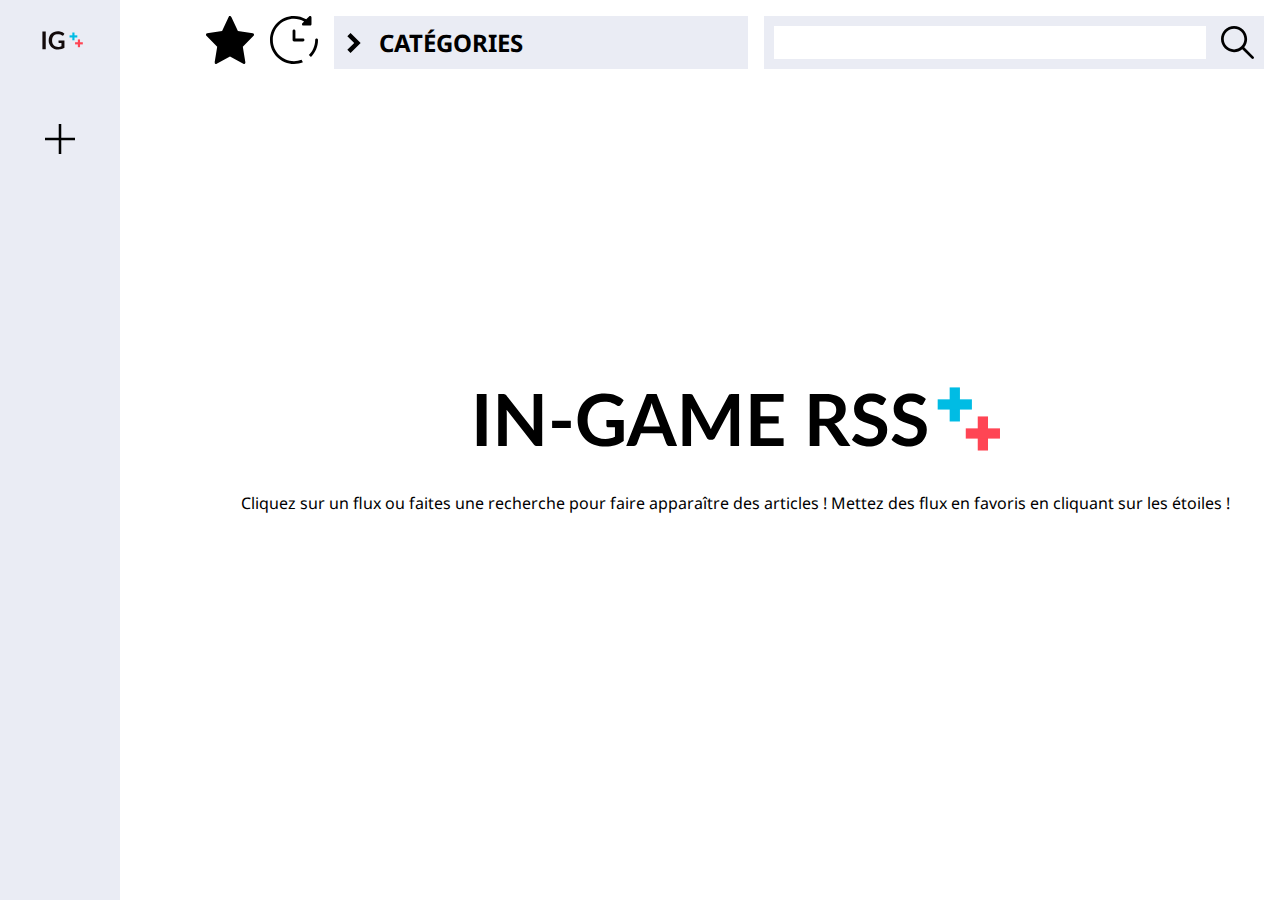
==== commit 09d6a6ba: "MVP day 4" ====
--- a/RSSearcher/index.html
+++ b/RSSearcher/index.html
@@ -3,7 +3,7 @@
 <head>
     <meta charset="UTF-8">
     <meta name="viewporst" content="width=device-width, initial-scale=1.0">
-    <title>(3.36) In-Game RSS</title>
+    <title>(4.144) In-Game RSS</title>
     <link href="style/reset.css" rel="stylesheet">
     <link href="style/monStyle.css" rel="stylesheet">
 </head>
@@ -15,7 +15,7 @@
     </div>
 
     <header class="navbar">
-        <img src="data/img/igLogo.png" alt="In-Game RSS" class="nav_igLogo">
+        <img src="data/svg/igLogoSmall.svg" alt="In-Game RSS" class="nav_igLogo">
         <section class="nav_rssSection">
             <ul class="nav_rssSection_list">
                 <li class="nav_rssSection_list_li">
@@ -32,7 +32,8 @@
                 <img class="main_top_categoryBox_arrow" src="data/svg/arrow.svg">
                 <span class="main_top_categoryBox_text">Catégories</span>
                 <ul class="main_top_categoryBox_list">
-                    <li class="main_top_categoryBox_list_li">
+                    <!-- Catégories factices pour tester -->
+                    <!-- <li class="main_top_categoryBox_list_li">
                         <span class="main_top_categoryBox_list_li_text">Jeux vidéo</span>
                     </li>
                     <li class="main_top_categoryBox_list_li">
@@ -43,7 +44,7 @@
                     </li>
                     <li class="main_top_categoryBox_list_li">
                         <span class="main_top_categoryBox_list_li_text">Toute l'actualité</span>
-                    </li>
+                    </li> -->
                 </ul>
             </div>
             <div class="main_top_searchbarBox">
@@ -71,9 +72,12 @@
         let m = {
             data: null,
             idCounter: 0,
-            sourcesUrlList: ['https://www.jeuxactu.com/rss/ja.rss', 'https://www.lemonde.fr/pixels/rss_full.xml', 'https://www.lemonde.fr/jeux-video/rss_full.xml', 'https://www.lemonde.fr/cultures-web/rss_full.xml'],
+            categorySwitch: false,
+            dateSwitch: true,
+            sourcesUrlList: ['https://www.jeuxactu.com/rss/ja.rss', 'https://www.lemonde.fr/jeux-video/rss_full.xml', 'https://www.jeuxonline.info/rss/actualites/rss.xml'],
             sourcesList: [],
             currentArticles: [],
+            categoryList: [],
 
             init: function() {
                 m.initFlux();
@@ -92,6 +96,13 @@
             addFluxUrl: function(url) {
                 m.sourcesUrlList.push(url);
                 m.updateLocalFlux();
+            },
+
+            addCategory: function(source) {
+                source.articles.forEach(e => {
+                    if (e.article.category && !m.categoryList.includes(e.article.category))
+                        m.categoryList.push(e.article.category);
+                })
             },
 
             createFluxObj: function(url) {
@@ -112,12 +123,14 @@
 
             initFav: function() {
                 favs = JSON.parse(localStorage.getItem("favs"));
-                favs.forEach(e => {
-                    m.sourcesList.forEach(f => {
-                        if (f.sourceUrl == e)
-                            f.fav = true;
-                    })
-                });
+                if(favs){
+                    favs.forEach(e => {
+                        m.sourcesList.forEach(f => {
+                            if (f.sourceUrl == e)
+                                f.fav = true;
+                        });
+                    });
+                }
             },
 
             updateLocalFav: function() {
@@ -131,6 +144,7 @@
             },
 
             filterFlux: function() {
+                //à factoriser
                 m.currentArticles = [];
                 sourcesSwitch = m.sourcesList.filter(e => e.switch == true);
                 sourcesSwitch.forEach(e => {
@@ -138,9 +152,11 @@
                         m.currentArticles.push(f);
                     });
                 });
+                //à factoriser
             },
 
             filterFav: function() {
+                //à factoriser
                 m.currentArticles = [];
                 sourcesFav = m.sourcesList.filter(e => e.fav == true);
                 sourcesFav.forEach(e => {
@@ -148,20 +164,69 @@
                         m.currentArticles.push(f);
                     });
                 });
+                //à factoriser
+
                 return sourcesFav;
+            },
+
+            filterCategory: function(category) {
+                //à factoriser
+                m.currentArticles = [];
+                m.sourcesList.forEach(e => {
+                    e.articles.forEach(f => {
+                        m.currentArticles.push(f);
+                    })
+                });
+                //à factoriser
+
+                m.currentArticles = m.currentArticles.filter(e => e.article.category == category);
+            },
+
+            filterDate: function(){
+                //à factoriser
+                m.currentArticles = [];
+                m.sourcesList.forEach(e => {
+                    e.articles.forEach(f => {
+                        m.currentArticles.push(f);
+                    });
+                });
+                //à factoriser
+                
+                comparer_date = function(item1, item2) {
+                    d1 = new Date(item1.article.pubDate);
+                    d2 = new Date(item2.article.pubDate);
+                    return d1.getTime() - d2.getTime();
+                }
+                m.currentArticles.sort(comparer_date);
+
+                if (m.dateSwitch == false){
+                    m.dateSwitch = true;
+                }
+                else if (m.dateSwitch == true){
+                    m.currentArticles = m.currentArticles.reverse();
+                    m.dateSwitch = false;
+                }
+            },
+
+            filterKeyword: function(keywords) {
+                //à factoriser
+                m.currentArticles = [];
+                m.sourcesList.forEach(e => {
+                    e.articles.forEach(f => {
+                        m.currentArticles.push(f);
+                    });
+                });
+                //à factoriser
+
+                keywords = keywords.toUpperCase();
+                m.currentArticles = m.currentArticles.filter(e => (e.article.description.toUpperCase().includes(keywords)) || (e.article.title.toUpperCase().includes(keywords)));
+                console.log(m.currentArticles);
             }
         }
 
         let c = {
             init: function() {
                 m.init();
-                // m.sourcesList.forEach(e => {
-                //     setTimeout(async function() {
-                //         //c.fetchRSS(e);
-                //         await c.fetchRSS(e);
-                //     },1000);
-                //     v.renderFlux(e);
-                // });
                 m.sourcesList.forEach(e => {
                     c.fetchRSS(e);
                 });
@@ -179,12 +244,16 @@
                             m.data.channel.item.forEach(e => {
                                 source.articles.push({'article': e, 'id': source.id});
                             });
+                            //Ces v.render sont places la pour se jouer apres chaque fetchRSS. En effet, si on les place en dehors de fetchRSS, l'asynchronicite de la fonction
+                            //et sa vitesse faible feront que ces v.render n'auront pas les donnees necessaires pour generer correctement la vue.
                             v.renderFlux(source);
                             v.renderFav(source);
+                            m.addCategory(source);
+                            v.renderCategory(m.categoryList);
                         }
                     }
                 };
-                xhr.open('get', "https://quentin-huet.fr/pt3/script/getRss.php?flux=" + source.sourceUrl);
+                xhr.open('get', "https://quentin-huet.fr/pt4/script/getRss.php?flux=" + source.sourceUrl);
                 xhr.send();
             },
 
@@ -196,7 +265,7 @@
             //             if (pos+1<urls.length)
             //                 fetchRSS_REC(urls, pos+1);
             //             else{
-            //                 // tous les flux sont chargés (affichage et tout)
+            //                 // tous les flux sont charges (affichage et tout)
             //             }
             //         }
             //     };
@@ -204,7 +273,7 @@
             //     xhr.send();
             // },
 
-            updateArticles: function(){
+            updateArticles: function() {
                 m.filterFlux();
                 v.renderArticles(m.currentArticles);
             },
@@ -221,7 +290,7 @@
                 }
             },
 
-            resetFlux: function(){
+            resetFlux: function() {
                 m.currentArticles = [];
                 v.renderArticles();
                 m.sourcesList.forEach(e => {
@@ -230,7 +299,7 @@
                         v.fluxBrightness(e.id, '.5', 'id');
                     }
                 });
-            },
+            }, 
 
             handlerAddFlux: function() {
                 str = v.addFluxInputText.value;
@@ -244,6 +313,7 @@
                     if (alreadyAdded == false) {
                         m.addFluxUrl(str);
                         m.createFluxObj(str);
+                        c.fetchRSS(m.sourcesList[m.sourcesList.length-1]);
                         v.addFluxInputText.value = "";
                         v.hideOverlay();
                         // Il faut afficher le flux aussi !
@@ -264,15 +334,63 @@
 
             handlerFilterFav: function() {
                 c.resetFlux();
-                //favFlux = m.filterFav();
                 m.filterFav();
                 v.renderArticles(m.currentArticles);
-                //IL FAUT RECUPERER LA TARGET
-                //v.fluxBrightness(v.fluxButton, 1);
+            },
+
+            handlerFilterDate: function(){
+                c.resetFlux();
+                m.filterDate();
+                v.renderArticles(m.currentArticles);
+            },
+
+            handlerFilterKeyword: function(event){
+                keywords = v.filterKeywordsInputText.value;
+                if ((event.key == 'Enter' || event.type == 'click') && (keywords != '')) {
+                    c.resetFlux();
+                    m.filterKeyword(keywords);
+                    v.renderArticles(m.currentArticles);
+                }
+            },
+
+            handlerFilterCategory: function(category, event) {
+                c.resetFlux();
+                m.filterCategory(category);
+                v.hideCategories();
+                v.renderArticles(m.currentArticles);
+            },
+
+            handlerAddFluxPlus: function() {
+                v.showOverlay();
+            },
+
+            handlerAddFluxOverlay: function() {
+                v.hideOverlay();
+            },
+
+            handlerCategory: function() {
+                if (m.categorySwitch == false){
+                    v.showCategories();
+                    m.categorySwitch = true;
+                }
+                else if (m.categorySwitch == true) {
+                    v.hideCategories();
+                    m.categorySwitch = false;
+                }
+            },
+
+            handlerHideCategories: function(ev) {
+                // !v.categoryBox.contains(ev.target)
+                if (v.categoryBox != ev.target && v.categoryArrow != ev.target && v.categoryText != ev.target && m.categorySwitch == true) {
+                    console.log('inside handler hide')
+                    v.hideCategories();
+                    m.categorySwitch = false;
+                }
             }
         }
 
         let v = {
+            fluxSection: document.querySelector('.itemSection'),
             fluxList: document.querySelector('.nav_rssSection_list'),
             itemList: document.querySelector('.itemSection_list'),
             addFluxPlus: document.querySelector('.nav_rssSection_list_li_plus'),
@@ -281,31 +399,46 @@
             addFluxInputText: document.querySelector('.addFluxOverlay_box_inputText'),
             addButton: document.querySelector('.addFluxOverlay_box_addButton'),
             filterFavButton: document.querySelector('.main_top_fav'),
-            categoryBox: document.querySelector('main_top_categoryBox'),
-            // note Quentin : faire bouger la petite flèche aussi
-
+            filterDateButton: document.querySelector('.main_top_sort'),
+            filterKeywordsButton: document.querySelector('.main_top_searchbarBox_button'),
+            filterKeywordsInputText: document.querySelector('.main_top_searchbarBox_search'),
+            categoryBox: document.querySelector('.main_top_categoryBox'),
+            categoryArrow: document.querySelector('.main_top_categoryBox_arrow'),
+            categoryText: document.querySelector('.main_top_categoryBox_text'),
+            categoryList: document.querySelector('.main_top_categoryBox_list'),
+            logoNav: document.querySelector('.nav_igLogo'),
 
             init: function() {
-                v.renderNav();
+                v.setListeners();
                 v.renderArticles();
             },
 
-            renderNav: function() {
-                v.addFluxPlus.addEventListener('click', v.showOverlay);
-                v.addFluxOverlay.addEventListener('click', v.hideOverlay);
+            setListeners: function() {
+                v.addFluxPlus.addEventListener('click', c.handlerAddFluxPlus);
+                v.addFluxOverlay.addEventListener('click', c.handlerAddFluxOverlay);
+
                 v.addButton.addEventListener('click', c.handlerAddFlux);
-                // v.addFluxInputText.addEventListener('submit', c.handlerAddFlux);
-                v.addFluxInputText.addEventListener('keypress', function (e) {
-                    if (e.key === 'Enter') {
+                //à modifier
+                v.addFluxInputText.addEventListener('keypress', function (ev) {
+                    if (ev.key === 'Enter') {
                         c.handlerAddFlux();
                     }
                 });
+                
                 v.filterFavButton.addEventListener('click', c.handlerFilterFav);
-                // v.categoryBox.addEventListener('click');
+                v.filterDateButton.addEventListener('click', c.handlerFilterDate);
+
+                v.filterKeywordsButton.addEventListener('click', c.handlerFilterKeyword);
+                v.filterKeywordsInputText.addEventListener('keypress', function(ev){c.handlerFilterKeyword(event)});
+
+                v.categoryBox.addEventListener('click', c.handlerCategory);
+                document.addEventListener('click', function(ev){c.handlerHideCategories(event)});
+
+                v.logoNav.addEventListener('click', c.resetFlux);
             },
 
             renderFlux: function(source) {
-                if(source){
+                if(source) {
                     // Rendu du titre dans la liste des flux
                     itemFlux = document.createElement('li');
                     itemFlux.classList.add('nav_rssSection_list_li');
@@ -319,6 +452,8 @@
                         icon.src = 'data/img/fluxJa.png';
                     else if (source.sourceUrl.includes('lemonde'))
                         icon.src = 'data/img/fluxLm.png';
+                    else if (source.sourceUrl.includes('jeuxonline'))
+                        icon.src = 'data/img/fluxJol.png';
                     else if (source.sourceUrl)
                         icon.src = 'data/img/fluxDefault.png';
 
@@ -339,18 +474,16 @@
                 }
             },
 
-            renderArticles(articles) {
+            renderArticles: function(articles) {
                 v.itemList.innerHTML = '';
                 if ((!articles) || (articles.length == 0)){
-                    nothingScreen = document.createElement('p');
-                    nothingScreen.textContent = 'CLIQUEZ SUR UN FLUX OU FAITES UNE RECHERCHE POUR FAIRE APPARAITRE DES ARTICLES !'
-                    v.itemList.appendChild(nothingScreen);
+                    v.renderNothingScreen();
                 }
                 else {
+                    v.fluxSection.style.marginTop = '';
                     articles.forEach(e => {
                         itemArticle = document.createElement('li');
                         itemArticle.classList.add('itemSection_list_li');
-                        
                         title = document.createElement('h3');
                         title.classList.add('itemSection_list_li_title');
                         desc = document.createElement('p');
@@ -366,6 +499,7 @@
                         link.textContent = e.article.title;
                         link.href = e.article.link;
                         linkImg.href = e.article.link;
+                        linkImg.target = "_blank";
                         link.target = "_blank";
                         date.textContent = e.article.pubDate;
 
@@ -377,7 +511,7 @@
                             image.src = e.article.mediacontent["@attributes"].url;
                         }
                         else {
-                            image.src = 'data/img/placeholder.png'
+                            image.src = 'data/img/placeholder.png';
                         }
 
                         itemArticle.id = e.id;
@@ -396,10 +530,43 @@
 
             },
 
-            renderFav(source) {
+            renderFav: function(source) {
                 if (source.fav) {
                     document.querySelector('#'+source.id).querySelector('.nav_rssSection_list_li_fav').src = 'data/svg/favFull.svg';
                 }
+            },
+
+            renderCategory: function(categories) {
+                categories.forEach(category => {
+                    itemCategory = document.createElement('li');
+                    textCategory = document.createElement('span');
+                    
+                    textCategory.textContent = category;
+                    itemCategory.classList.add('main_top_categoryBox_list_li');
+                    textCategory.classList.add('main_top_categoryBox_list_li_text');
+
+                    itemCategory.addEventListener('click', function(ev){
+                        c.handlerFilterCategory(category, event);
+                    });
+                    
+                    itemCategory.appendChild(textCategory);
+                    v.categoryList.appendChild(itemCategory);
+                });
+            },
+
+            renderNothingScreen: function() {
+                v.fluxSection.style.marginTop = '34vh';
+
+                nothingInfo = document.createElement('p');
+                nothingInfo.classList.add('itemSection_info');
+                nothingInfo.textContent = 'Cliquez sur un flux ou faites une recherche pour faire apparaître des articles ! Mettez des flux en favoris en cliquant sur les étoiles !'
+                
+                nothingLogo = document.createElement('img');
+                nothingLogo.classList.add('itemSection_logoBig');
+                nothingLogo.src = 'data/svg/igLogoBig.svg';
+                
+                v.itemList.appendChild(nothingLogo);
+                v.itemList.appendChild(nothingInfo);
             },
 
             showOverlay: function() {
@@ -413,23 +580,28 @@
                 v.addFluxBox.style.width = '0';
                 v.addFluxBox.style.display = 'none';
             },
+            
+            showCategories: function() {
+                v.categoryList.style.display = 'flex';
+                v.categoryList.style.flexDirection = 'column';
+                // v.categoryList.style.rowGap = '1rem';
+                v.categoryArrow.style.transform = 'rotate(180deg)';
+                console.log('show')
+            },
+
+            hideCategories: function() {
+                v.categoryList.style.display = 'none';
+                v.categoryArrow.style.transform = 'rotate(90deg)';
+                console.log('hide');
+            },
 
             fluxBrightness(target, value, type) {
                 if (type == 'target') {
                     target.style = 'filter: brightness('+value+')';
-                }else if (type == 'id'){
+                } else if (type == 'id') {
                     document.querySelector('#'+target+' .nav_rssSection_list_li_fluxLogo').style = 'filter: brightness('+value+')';
                 }
             }
-
-            // resetFluxBrightness() {
-            //     fluxButton = document.getElementsByClassName('nav_rssSection_list_li_fluxLogo');
-            //     fluxButtonLenght = fluxButton.lenght;
-            //     console.log(fluxButtonLenght);
-            //     fluxButton.forEach(e => {
-            //         e.style = 'filter: brightness(.5)';
-            //     });
-            // }
         }
         
         // v.showOverlay();
--- a/RSSearcher/style/monStyle.css
+++ b/RSSearcher/style/monStyle.css
@@ -12,6 +12,8 @@
 
 html {
     font-size: 62.5%;
+    -webkit-user-select: none;
+    -webkit-user-drag: none;
 }
 
 body {
@@ -64,6 +66,7 @@
 
 .addFluxOverlay_box_addButton:hover {
     cursor: pointer;
+    -webkit-user-drag: none;
 }
 
 /* //////////////// */
@@ -90,8 +93,10 @@
 .nav_igLogo {
     height: 4.8rem;
     width: 4.8rem;
+    margin-top: 1.6rem;
     margin-bottom: 6rem;
     cursor: pointer;
+    -webkit-user-drag: none;
 }
 
 .nav_rssSection_list {
@@ -111,16 +116,24 @@
 .nav_rssSection_list_li_plus {
     font-size: 6.4em;
     margin-bottom: 2.4rem;
+    -webkit-user-drag: none;
 }
 
 .nav_rssSection_list_li_fluxLogo {
     height: 4.8rem;
     width: 4.8rem;
     filter: brightness(.5);
+    -webkit-user-drag: none;
+    /* animation: .3s slidein; */
+}
+
+.nav_rssSection_list_li_fluxLogo:hover {
+    animation: 1s ease-in infinite alternate hovering;
 }
 
 .nav_rssSection_list_li_fav {
     cursor: pointer;
+    animation: .3s slidein;
 }
 
 
@@ -134,10 +147,12 @@
 .main {
     padding: 1.6rem;
     margin-left: 7.5rem;
+    width: calc(100% - 1rem);
 }
 
 .main_top {
     display: flex;
+    justify-content: center;
     column-gap: 1.6rem;
     flex-wrap: wrap;
     row-gap: 1.6rem;
@@ -148,6 +163,7 @@
     width: 4.8rem;
     height: 4.8rem;
     cursor: pointer;
+    -webkit-user-drag: none;
 }
 
 .main_top_categoryBox {
@@ -162,12 +178,15 @@
     /* justify-content: center; */
     /* height: 4.8rem; */
     cursor: pointer;
+    max-width: 46rem;
 }
 
 .main_top_categoryBox_arrow {
     transform: rotate(90deg);
     height: 2.0rem;
-    /* justify-self: start; */
+    -webkit-user-drag: none;
+    transition: .3s;
+    transition-timing-function: ease;
 }
 
 .main_top_categoryBox_text {
@@ -180,24 +199,26 @@
 .main_top_categoryBox_list {
     display: none;
     position: absolute;
-    width: calc(100% - 2rem);
+    width: 100%;
     background-color: var(--gray-light);
     z-index: 1;
     left: 0;
     top: 5.3rem;
-    padding: 1rem;
-}
-
-/* PLUS TARD PAS EN HOVER → AU CLICK */
-.main_top_categoryBox:hover .main_top_categoryBox_list {
-    display: flex;
     flex-direction: column;
-    row-gap: 1rem;
 }
 
 .main_top_categoryBox_list_li_text {
     font-size: 2.4em;
     text-transform: uppercase;
+    width: 100%;
+}
+
+.main_top_categoryBox_list_li {
+    padding: 1rem;
+}
+
+.main_top_categoryBox_list_li:hover {
+    background-color: var(--gray);
 }
 
 .main_top_searchbarBox {
@@ -206,6 +227,7 @@
     column-gap: 1.5rem;
     width: 100%;
     display: flex;
+    max-width: 48rem;
 }
 
 .main_top_searchbarBox_search {
@@ -224,33 +246,50 @@
 
 .main_top_searchbarBox_button {
     cursor: pointer;
+    -webkit-user-drag: none;
 }
 
 /* LISTE D'ARTICLES */
+
+.itemSection_info {
+    font-size: 1.6em;
+    text-align: center;
+    width: 100%;
+}
+
+.itemSection_logoBig {
+    min-width: 20rem;
+    width: 50%;
+    max-width: 66rem;
+    /* text-align: center; */
+    margin-left: auto;
+    margin-right: auto;
+    -webkit-user-drag: none;
+}
 
 .itemSection_list {
     display: flex;
     flex: 1;
     flex-wrap: wrap;
-    row-gap: 6rem;
+    row-gap: 3rem;
+    column-gap: 3rem;
     
 }
 
-.itemSection_list_li {
-    max-width: 100vw;
-    /* margin: 2.0rem; */
+.itemSection_list_li * {
+    width: 100%;
 
     /* tests */
-    /* border: 1px #0F0 solid; */
+    /* border: 2px #0F0 solid; */
 }
 
 .itemSection_list_li_img {
-    width: 100%;
-}
-
-/* /!\ */
+    max-width: 100%;
+}
+
+/*      /!\      */
 /* NE MARCHE PAS */
-/* /!\ */
+/*      /!\      */
 .itemSection_list_li_img:hover .itemSection_list_li_title {
     /* opacity: 80%; */
     color: var(--red);
@@ -264,7 +303,7 @@
     font-size: 2.0em;
     font-weight: 700;
     text-transform: uppercase;
-    margin-bottom: 1rem;
+    margin-bottom: .5rem;
     color: blue;
 }
 
@@ -278,16 +317,60 @@
     font-size: 1.6em;
 }
 
+
+
+/* ************* */
+/* MEDIA QUERIES */
+/* ************* */
+
+/* écran > 640px */
 @media (min-width: 40rem) {
-    .itemSection_list {
-        display: inline-flex;
-        flex-flow: row wrap;
-    }
-
-    .itemSection_list_li {
-        /* flex: 0 40%; */
-        /* max-width: 20.0rem; */
-        flex-basis: 40%;
-        /* flex-grow: 50%; */
-    }
+
+    .navbar {
+        width: 12rem;
+    }
+
+    .nav_rssSection_list_li {
+        flex-direction: row;
+        column-gap: 1rem;
+        align-self: center;
+    }
+
+    .main {
+        margin-left: 19vw;
+    }
+
+    .main_top {
+        justify-content: flex-start;
+    }
+
+    .itemSection_list_li * {
+        row-gap: 6rem;
+        max-width: 35rem;
+    }
+
+    .itemSection_list_li_img {
+        height: 25rem;
+        object-fit: cover;
+    }
+}
+
+/* écran > 1000px */
+@media (min-width: 62.5rem) {
+    .main {
+        margin-left: 19rem;
+    }
+}
+
+
+/* ANIMATIONS */
+
+@keyframes slidein {
+    from { transform: scale(0); }
+    to   { transform: scale(1); }
+}
+
+@keyframes hovering {
+    0% { transform: scale(1);}
+    100% { transform: scale(1.1);}
 }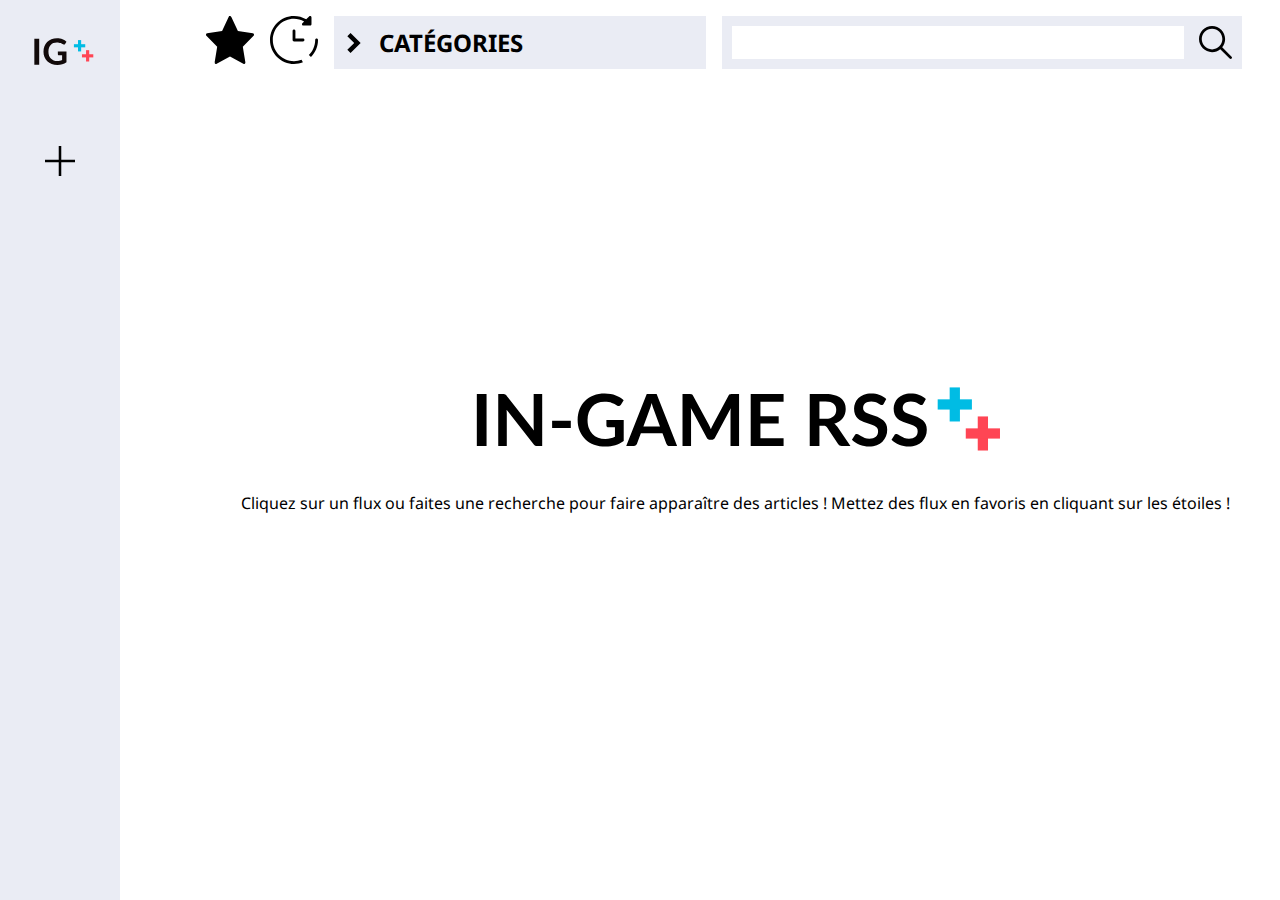
==== commit fab44f9f: "MVP last day" ====
--- a/RSSearcher/index.html
+++ b/RSSearcher/index.html
@@ -2,10 +2,13 @@
 <html lang="fr">
 <head>
     <meta charset="UTF-8">
-    <meta name="viewporst" content="width=device-width, initial-scale=1.0">
-    <title>(4.144) In-Game RSS</title>
+    <!-- <meta name="viewport" content="width=device-width, initial-scale=1.0" /> -->
+    <meta name="viewport" content="width=device-width, initial-scale=1.0, maximum-scale=1.0, user-scalable=no"/>
+    <title>In-Game RSS</title>
     <link href="style/reset.css" rel="stylesheet">
     <link href="style/monStyle.css" rel="stylesheet">
+    <link rel="icon" href="data/img/igLogoTiny.png" type="image/gif" sizes="16x16">
+    <meta name="description" content="In-Game vous propose désormais les actualités vidéoludiques les plus fraîches, en temps réel ! Découvrez In-Game RSS : parcourez notre sélection de flux, ajoutez les vôtres, et choisissez vos favoris !">
 </head>
 <body>
     <div class="addFluxOverlay"></div>
@@ -32,19 +35,6 @@
                 <img class="main_top_categoryBox_arrow" src="data/svg/arrow.svg">
                 <span class="main_top_categoryBox_text">Catégories</span>
                 <ul class="main_top_categoryBox_list">
-                    <!-- Catégories factices pour tester -->
-                    <!-- <li class="main_top_categoryBox_list_li">
-                        <span class="main_top_categoryBox_list_li_text">Jeux vidéo</span>
-                    </li>
-                    <li class="main_top_categoryBox_list_li">
-                        <span class="main_top_categoryBox_list_li_text">Pixels</span>
-                    </li>
-                    <li class="main_top_categoryBox_list_li">
-                        <span class="main_top_categoryBox_list_li_text">Cultures web</span>
-                    </li>
-                    <li class="main_top_categoryBox_list_li">
-                        <span class="main_top_categoryBox_list_li_text">Toute l'actualité</span>
-                    </li> -->
                 </ul>
             </div>
             <div class="main_top_searchbarBox">
@@ -54,16 +44,7 @@
         </nav>
 
         <section class="itemSection">
-            <!-- <h2 class="itemSection_title">Liste des articles</h2> -->
-            <ul class="itemSection_list">
-                <!-- ELEMENTS TEMPORAIRES POUR FAIRE LE CSS -->
-                <!-- <li class="itemSection_list_li">
-                    <a href="" class="itemSection_list_li_linkImg"><img src="https://i.ytimg.com/vi/34YnyCKZPOQ/maxresdefault.jpg" alt="" class="itemSection_list_li_img"></a>
-                    <h3 class="itemSection_list_li_title"><a href="" class="itemSection_list_li_link">Jeu vidéo : « Minecraft Earth » fermera ses portes en juin</a></h3>
-                    <span class="itemSection_list_li_date">Wed, 06 Jan 2021 12:51:37 +0100</span>
-                    <p class="itemSection_list_li_desc">Lancé il y a à peine un an, le jeu pour smartphone en réalité augmentée, qui transposait l’univers et les briques de « Minecraft » dans un titre inspiré du phénomène « Pokémon Go », a pâti du confinement mondial d’une bonne partie de la population en 2020.</p>
-                </li> -->
-            </ul>
+            <ul class="itemSection_list"></ul>
         </section>
     </section>
     
@@ -74,6 +55,7 @@
             idCounter: 0,
             categorySwitch: false,
             dateSwitch: true,
+            dateAngle: 0,
             sourcesUrlList: ['https://www.jeuxactu.com/rss/ja.rss', 'https://www.lemonde.fr/jeux-video/rss_full.xml', 'https://www.jeuxonline.info/rss/actualites/rss.xml'],
             sourcesList: [],
             currentArticles: [],
@@ -109,7 +91,6 @@
                 tempObj = tempObj = {'id': 'id' + m.idCounter, 'name': null, 'sourceUrl': url, 'switch': false, 'fav': false, articles: []};
                 m.sourcesList.push(tempObj);
                 m.idCounter++;
-                //return tempObj;
             },
 
             updateLocalFlux: function() {
@@ -143,84 +124,58 @@
                 localStorage.setItem("favs", JSON.stringify(favTab));
             },
 
-            filterFlux: function() {
-                //à factoriser
-                m.currentArticles = [];
-                sourcesSwitch = m.sourcesList.filter(e => e.switch == true);
-                sourcesSwitch.forEach(e => {
+            filterFunction: function(sources, reset) {
+                if (reset)
+                    m.currentArticles = [];
+                sources.forEach(e => {
                     e.articles.forEach(f => {
                         m.currentArticles.push(f);
                     });
                 });
-                //à factoriser
+            },
+
+            filterFlux: function() {
+                sourcesSwitch = m.sourcesList.filter(e => e.switch == true);
+                m.filterFunction(sourcesSwitch, true);
+                m.currentArticles.sort(m.compareDate);
+                m.currentArticles.reverse();
             },
 
             filterFav: function() {
-                //à factoriser
-                m.currentArticles = [];
                 sourcesFav = m.sourcesList.filter(e => e.fav == true);
-                sourcesFav.forEach(e => {
-                    e.articles.forEach(f => {
-                        m.currentArticles.push(f);
-                    });
-                });
-                //à factoriser
-
+                m.filterFunction(sourcesFav, true);
                 return sourcesFav;
             },
 
             filterCategory: function(category) {
-                //à factoriser
-                m.currentArticles = [];
-                m.sourcesList.forEach(e => {
-                    e.articles.forEach(f => {
-                        m.currentArticles.push(f);
-                    })
-                });
-                //à factoriser
-
+                m.filterFunction(m.sourcesList, true);
                 m.currentArticles = m.currentArticles.filter(e => e.article.category == category);
             },
 
-            filterDate: function(){
-                //à factoriser
-                m.currentArticles = [];
-                m.sourcesList.forEach(e => {
-                    e.articles.forEach(f => {
-                        m.currentArticles.push(f);
-                    });
-                });
-                //à factoriser
-                
-                comparer_date = function(item1, item2) {
-                    d1 = new Date(item1.article.pubDate);
-                    d2 = new Date(item2.article.pubDate);
-                    return d1.getTime() - d2.getTime();
-                }
-                m.currentArticles.sort(comparer_date);
-
-                if (m.dateSwitch == false){
+            filterDate: function() {
+                m.filterFunction(m.sourcesList, true);
+                m.currentArticles.sort(m.compareDate);
+                m.dateAngle+=180;
+                if (m.dateSwitch == true) {
+                    m.currentArticles.reverse();
+                    m.dateSwitch = false;
+                }
+                else if (m.dateSwitch == false) {
                     m.dateSwitch = true;
                 }
-                else if (m.dateSwitch == true){
-                    m.currentArticles = m.currentArticles.reverse();
-                    m.dateSwitch = false;
-                }
+            },
+
+            compareDate: function(item1, item2) {
+                d1 = new Date(item1.article.pubDate);
+                d2 = new Date(item2.article.pubDate);
+                return d1.getTime() - d2.getTime();
             },
 
             filterKeyword: function(keywords) {
-                //à factoriser
-                m.currentArticles = [];
-                m.sourcesList.forEach(e => {
-                    e.articles.forEach(f => {
-                        m.currentArticles.push(f);
-                    });
-                });
-                //à factoriser
-
+                //m.filterFunction(m.currentArticles, false);
                 keywords = keywords.toUpperCase();
-                m.currentArticles = m.currentArticles.filter(e => (e.article.description.toUpperCase().includes(keywords)) || (e.article.title.toUpperCase().includes(keywords)));
-                console.log(m.currentArticles);
+                keywordsFilteredTab = m.currentArticles.filter(e => (e.article.description.toUpperCase().includes(keywords)) || (e.article.title.toUpperCase().includes(keywords)));
+                return keywordsFilteredTab;
             }
         }
 
@@ -253,7 +208,7 @@
                         }
                     }
                 };
-                xhr.open('get', "https://quentin-huet.fr/pt4/script/getRss.php?flux=" + source.sourceUrl);
+                xhr.open('get', "https://quentin-huet.fr/In-Game-RSS/script/getRss.php?flux=" + source.sourceUrl);
                 xhr.send();
             },
 
@@ -301,23 +256,23 @@
                 });
             }, 
 
-            handlerAddFlux: function() {
-                str = v.addFluxInputText.value;
-                alreadyAdded = false;
-                if ((str.includes("https://") || str.includes("http://")) & (str.includes(".xml") || (str.includes(".rss")))) {
-                    m.sourcesList.forEach(e => {
-                        if (str == e.sourceUrl) {
-                            alreadyAdded = true;
-                        }      
-                    })
-                    if (alreadyAdded == false) {
-                        m.addFluxUrl(str);
-                        m.createFluxObj(str);
-                        c.fetchRSS(m.sourcesList[m.sourcesList.length-1]);
-                        v.addFluxInputText.value = "";
-                        v.hideOverlay();
-                        // Il faut afficher le flux aussi !
-                        // Pour l'instant il ne s'affiche qu'après un refresh
+            handlerAddFlux: function(event) {
+                if ((event.key == 'Enter' || event.type == 'click')) {
+                    str = v.addFluxInputText.value;
+                    alreadyAdded = false;
+                    if ((str.includes("https://") || str.includes("http://")) & (str.includes(".xml") || (str.includes(".rss")))) {
+                        m.sourcesList.forEach(e => {
+                            if (str == e.sourceUrl) {
+                                alreadyAdded = true;
+                            }      
+                        })
+                        if (alreadyAdded == false) {
+                            m.addFluxUrl(str);
+                            m.createFluxObj(str);
+                            c.fetchRSS(m.sourcesList[m.sourcesList.length-1]);
+                            v.addFluxInputText.value = "";
+                            v.hideOverlay();
+                        }
                     }
                 }
             },
@@ -341,15 +296,15 @@
             handlerFilterDate: function(){
                 c.resetFlux();
                 m.filterDate();
+                v.animateDateButton(m.dateAngle);
                 v.renderArticles(m.currentArticles);
             },
 
             handlerFilterKeyword: function(event){
                 keywords = v.filterKeywordsInputText.value;
                 if ((event.key == 'Enter' || event.type == 'click') && (keywords != '')) {
-                    c.resetFlux();
-                    m.filterKeyword(keywords);
-                    v.renderArticles(m.currentArticles);
+                    //c.resetFlux();
+                    v.renderArticles(m.filterKeyword(keywords));
                 }
             },
 
@@ -382,7 +337,6 @@
             handlerHideCategories: function(ev) {
                 // !v.categoryBox.contains(ev.target)
                 if (v.categoryBox != ev.target && v.categoryArrow != ev.target && v.categoryText != ev.target && m.categorySwitch == true) {
-                    console.log('inside handler hide')
                     v.hideCategories();
                     m.categorySwitch = false;
                 }
@@ -418,12 +372,7 @@
                 v.addFluxOverlay.addEventListener('click', c.handlerAddFluxOverlay);
 
                 v.addButton.addEventListener('click', c.handlerAddFlux);
-                //à modifier
-                v.addFluxInputText.addEventListener('keypress', function (ev) {
-                    if (ev.key === 'Enter') {
-                        c.handlerAddFlux();
-                    }
-                });
+                v.addFluxInputText.addEventListener('keypress', function(ev){c.handlerAddFlux(event)});
                 
                 v.filterFavButton.addEventListener('click', c.handlerFilterFav);
                 v.filterDateButton.addEventListener('click', c.handlerFilterDate);
@@ -486,43 +435,50 @@
                         itemArticle.classList.add('itemSection_list_li');
                         title = document.createElement('h3');
                         title.classList.add('itemSection_list_li_title');
+                        link = document.createElement('a');
+                        link.classList.add('itemSection_list_li_link');
                         desc = document.createElement('p');
                         desc.classList.add('itemSection_list_li_desc');
-                        link = document.createElement('a');
-                        link.classList.add('itemSection_list_li_link');
-                        linkImg = document.createElement('a');
-                        link.classList.add('itemSection_list_li_linkImg');
+                        // linkImg = document.createElement('a');
+                        // linkImg.classList.add('itemSection_list_li_linkImg');
                         date = document.createElement('span');
                         date.classList.add('itemSection_list_li_date');
-
-                        desc.textContent = e.article.description;
-                        link.textContent = e.article.title;
-                        link.href = e.article.link;
-                        linkImg.href = e.article.link;
-                        linkImg.target = "_blank";
-                        link.target = "_blank";
-                        date.textContent = e.article.pubDate;
-
+                        
                         image = document.createElement('img');
                         image.classList.add('itemSection_list_li_img');
-                        if(e.article.enclosure) {
+                        if (e.article.enclosure) {
                             image.src = e.article.enclosure["@attributes"].url;
                         } else if (e.article.mediacontent) {
                             image.src = e.article.mediacontent["@attributes"].url;
-                        }
-                        else {
+                        } else {
                             image.src = 'data/img/placeholder.png';
                         }
 
+                        desc.textContent = e.article.description;
+                        title.textContent = e.article.title;
+                        link.href = e.article.link;
+                        // linkImg.href = e.article.link;
+                        // linkImg.target = "_blank";
+                        link.target = "_blank";
+                        viewDate = new Date(e.article.pubDate).toLocaleDateString('fr-FR', { year: 'numeric', month: 'numeric', day: 'numeric', hour: 'numeric', minute: 'numeric' });
+                        date.textContent = viewDate;
+
                         itemArticle.id = e.id;
 
-                        title.appendChild(link);
-                        linkImg.appendChild(image);
-
-                        itemArticle.appendChild(linkImg);
-                        itemArticle.appendChild(title);
+                        link.appendChild(image);
+                        link.appendChild(title);
+
+                        itemArticle.appendChild(link);
                         itemArticle.appendChild(date);
                         itemArticle.appendChild(desc);
+
+                        // title.appendChild(link);
+                        // linkImg.appendChild(image);
+
+                        // itemArticle.appendChild(linkImg);
+                        // itemArticle.appendChild(title);
+                        // itemArticle.appendChild(date);
+                        // itemArticle.appendChild(desc);
 
                         v.itemList.appendChild(itemArticle);
                     });
@@ -586,13 +542,11 @@
                 v.categoryList.style.flexDirection = 'column';
                 // v.categoryList.style.rowGap = '1rem';
                 v.categoryArrow.style.transform = 'rotate(180deg)';
-                console.log('show')
             },
 
             hideCategories: function() {
                 v.categoryList.style.display = 'none';
                 v.categoryArrow.style.transform = 'rotate(90deg)';
-                console.log('hide');
             },
 
             fluxBrightness(target, value, type) {
@@ -601,6 +555,10 @@
                 } else if (type == 'id') {
                     document.querySelector('#'+target+' .nav_rssSection_list_li_fluxLogo').style = 'filter: brightness('+value+')';
                 }
+            },
+
+            animateDateButton(value) {
+                v.filterDateButton.style.transform = 'rotate('+value+'deg)';
             }
         }
         
--- a/RSSearcher/style/monStyle.css
+++ b/RSSearcher/style/monStyle.css
@@ -14,6 +14,7 @@
     font-size: 62.5%;
     -webkit-user-select: none;
     -webkit-user-drag: none;
+    overflow-y: overlay;
 }
 
 body {
@@ -49,7 +50,8 @@
     display: none;
     column-gap: 1.5rem;
     width: fit-content;
-} 
+    transition: .3s ease;
+}
 
 .addFluxOverlay_box_inputText {
     border: 0;
@@ -64,10 +66,6 @@
     outline-width: 0;
 }
 
-.addFluxOverlay_box_addButton:hover {
-    cursor: pointer;
-    -webkit-user-drag: none;
-}
 
 /* //////////////// */
 /*      Header      */
@@ -127,13 +125,10 @@
     /* animation: .3s slidein; */
 }
 
-.nav_rssSection_list_li_fluxLogo:hover {
-    animation: 1s ease-in infinite alternate hovering;
-}
-
 .nav_rssSection_list_li_fav {
     cursor: pointer;
     animation: .3s slidein;
+    -webkit-user-drag: none;
 }
 
 
@@ -166,19 +161,21 @@
     -webkit-user-drag: none;
 }
 
+.main_top_sort {
+    transition: .3s;
+    transition-timing-function: ease;
+}
+
 .main_top_categoryBox {
     background-color: var(--gray-light);
     padding: 1rem;
-    /* padding-right: 2.5rem; */
     column-gap: 1.5rem;
     flex: auto;
     display: flex;
     align-items: center;
     position: relative;
-    /* justify-content: center; */
-    /* height: 4.8rem; */
-    cursor: pointer;
-    max-width: 46rem;
+    cursor: pointer;
+    max-width: 35.2rem;
 }
 
 .main_top_categoryBox_arrow {
@@ -193,7 +190,6 @@
     font-size: 2.4em;
     text-transform: uppercase;
     font-weight: bold;
-    /* justify-self: center; */
 }
 
 .main_top_categoryBox_list {
@@ -217,17 +213,13 @@
     padding: 1rem;
 }
 
-.main_top_categoryBox_list_li:hover {
-    background-color: var(--gray);
-}
-
 .main_top_searchbarBox {
     background-color: var(--gray-light);
     padding: 1rem;
     column-gap: 1.5rem;
     width: 100%;
     display: flex;
-    max-width: 48rem;
+    max-width: 50rem;
 }
 
 .main_top_searchbarBox_search {
@@ -261,7 +253,6 @@
     min-width: 20rem;
     width: 50%;
     max-width: 66rem;
-    /* text-align: center; */
     margin-left: auto;
     margin-right: auto;
     -webkit-user-drag: none;
@@ -273,30 +264,15 @@
     flex-wrap: wrap;
     row-gap: 3rem;
     column-gap: 3rem;
-    
 }
 
 .itemSection_list_li * {
     width: 100%;
-
-    /* tests */
-    /* border: 2px #0F0 solid; */
 }
 
 .itemSection_list_li_img {
     max-width: 100%;
-}
-
-/*      /!\      */
-/* NE MARCHE PAS */
-/*      /!\      */
-.itemSection_list_li_img:hover .itemSection_list_li_title {
-    /* opacity: 80%; */
-    color: var(--red);
-}
-
-.itemSection_list_li_link:hover {
-    color: var(--red);
+    -webkit-user-drag: none;
 }
 
 .itemSection_list_li_title {
@@ -304,7 +280,6 @@
     font-weight: 700;
     text-transform: uppercase;
     margin-bottom: .5rem;
-    color: blue;
 }
 
 .itemSection_list_li_date {
@@ -328,6 +303,11 @@
 
     .navbar {
         width: 12rem;
+    }
+
+    .nav_igLogo {
+        width: 7rem;
+        height: 7rem;
     }
 
     .nav_rssSection_list_li {
@@ -353,6 +333,30 @@
         height: 25rem;
         object-fit: cover;
     }
+
+    /* HOVERS */
+    .addFluxOverlay_box_addButton:hover {
+        cursor: pointer;
+        -webkit-user-drag: none;
+    }
+
+    .nav_rssSection_list_li_fluxLogo:hover {
+        animation: 1s ease-in infinite alternate hovering;
+    }
+
+    .main_top_categoryBox_list_li:hover {
+        background-color: var(--gray);
+    }
+
+    .itemSection_list_li_link:hover {
+        color: var(--red);
+    }
+
+    /*      /!\      */
+    /* NE MARCHE PAS */
+    /* .itemSection_list_li_linkImg:hover + .itemSection_list_li_link {
+        color: var(--red);
+    } */
 }
 
 /* écran > 1000px */
@@ -373,4 +377,14 @@
 @keyframes hovering {
     0% { transform: scale(1);}
     100% { transform: scale(1.1);}
+}
+
+/* STYLE SCROLLBAR */
+
+::-webkit-scrollbar {
+    background-color: var(--white);
+}
+
+::-webkit-scrollbar-thumb {
+    background-color: var(--gray);
 }